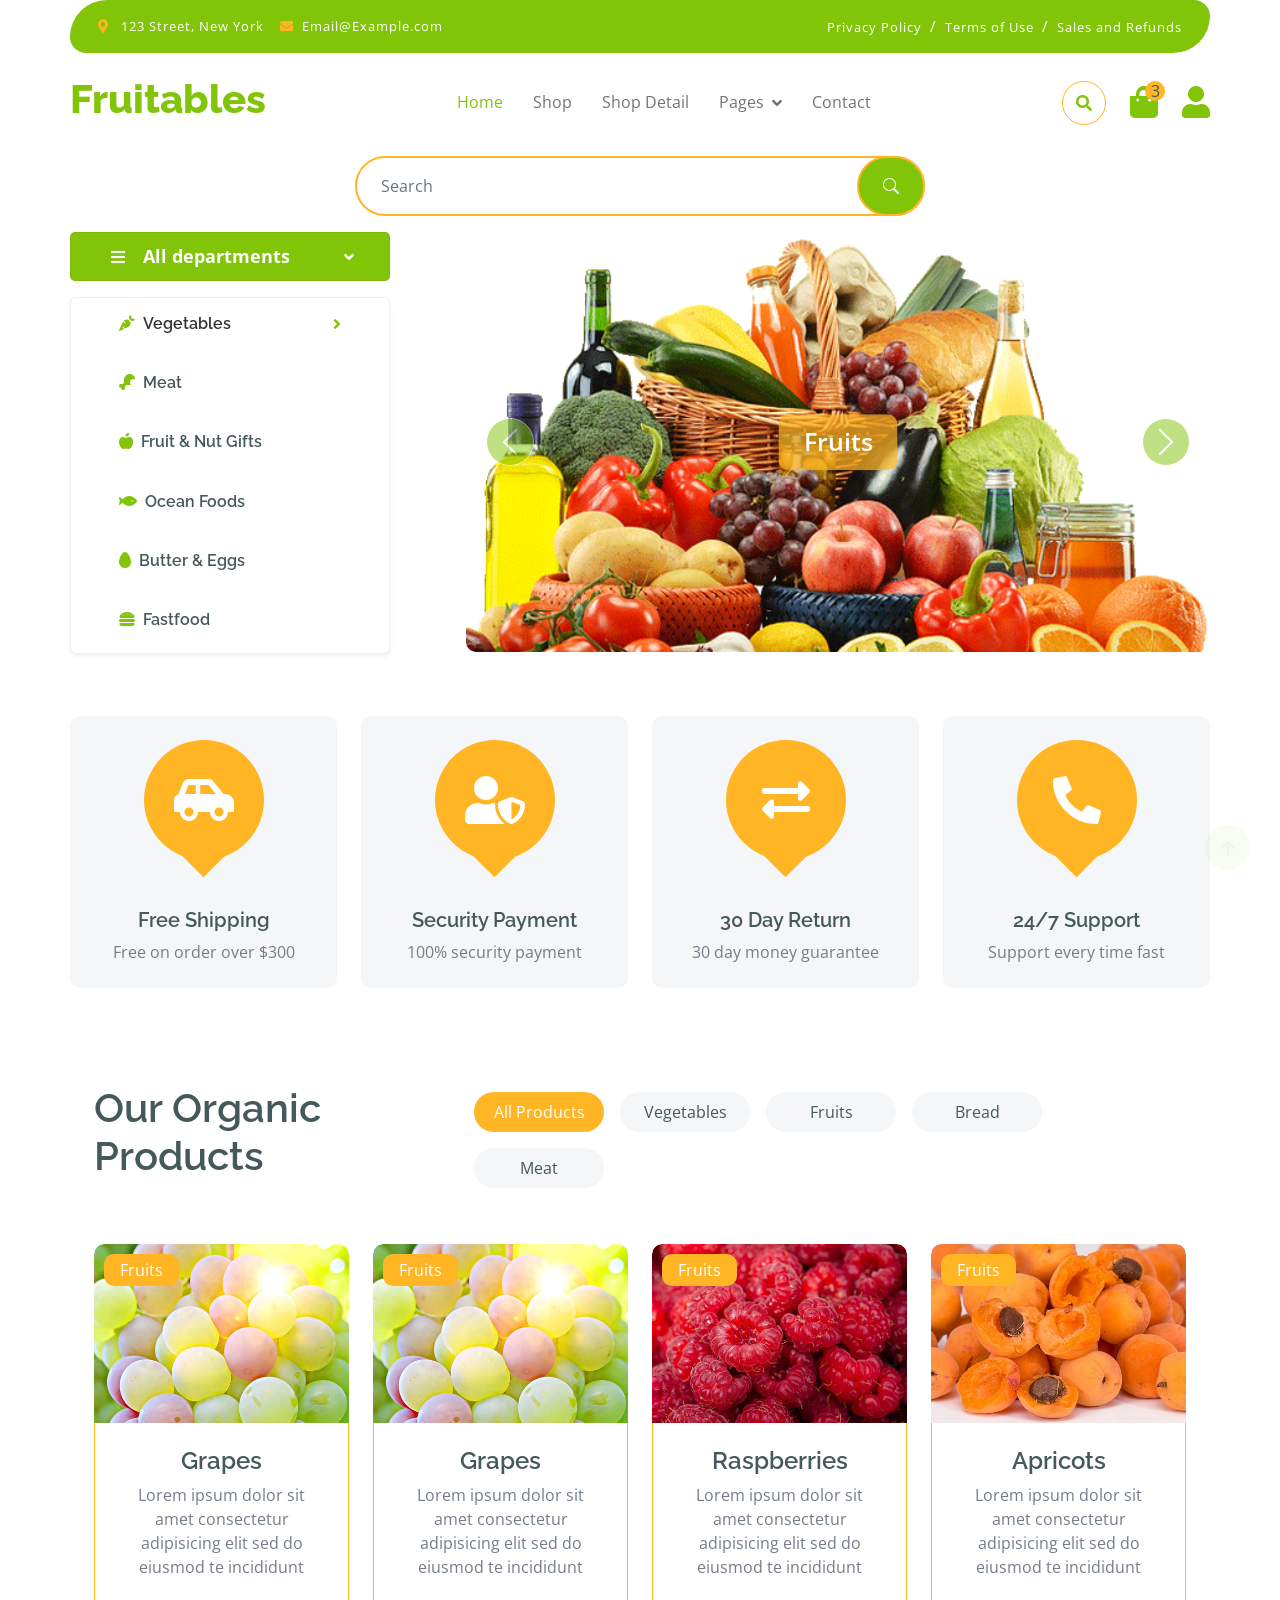
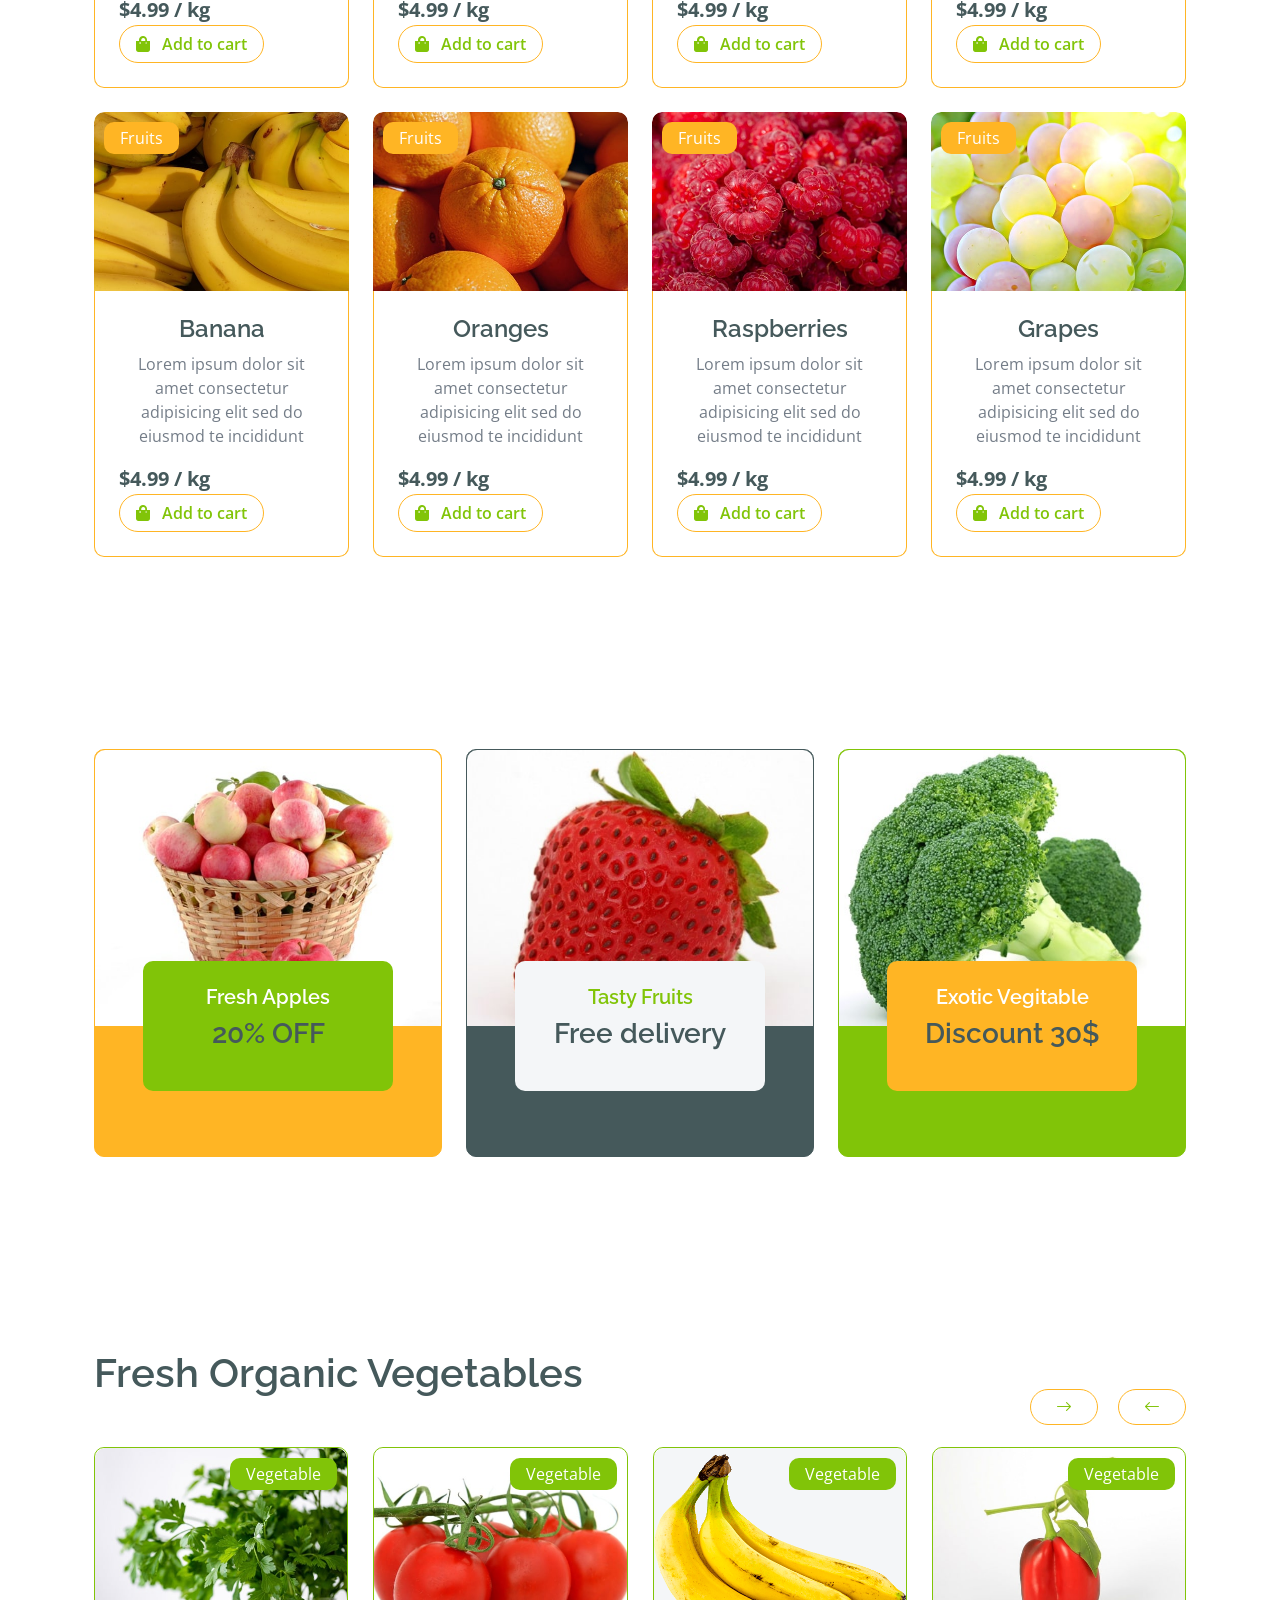
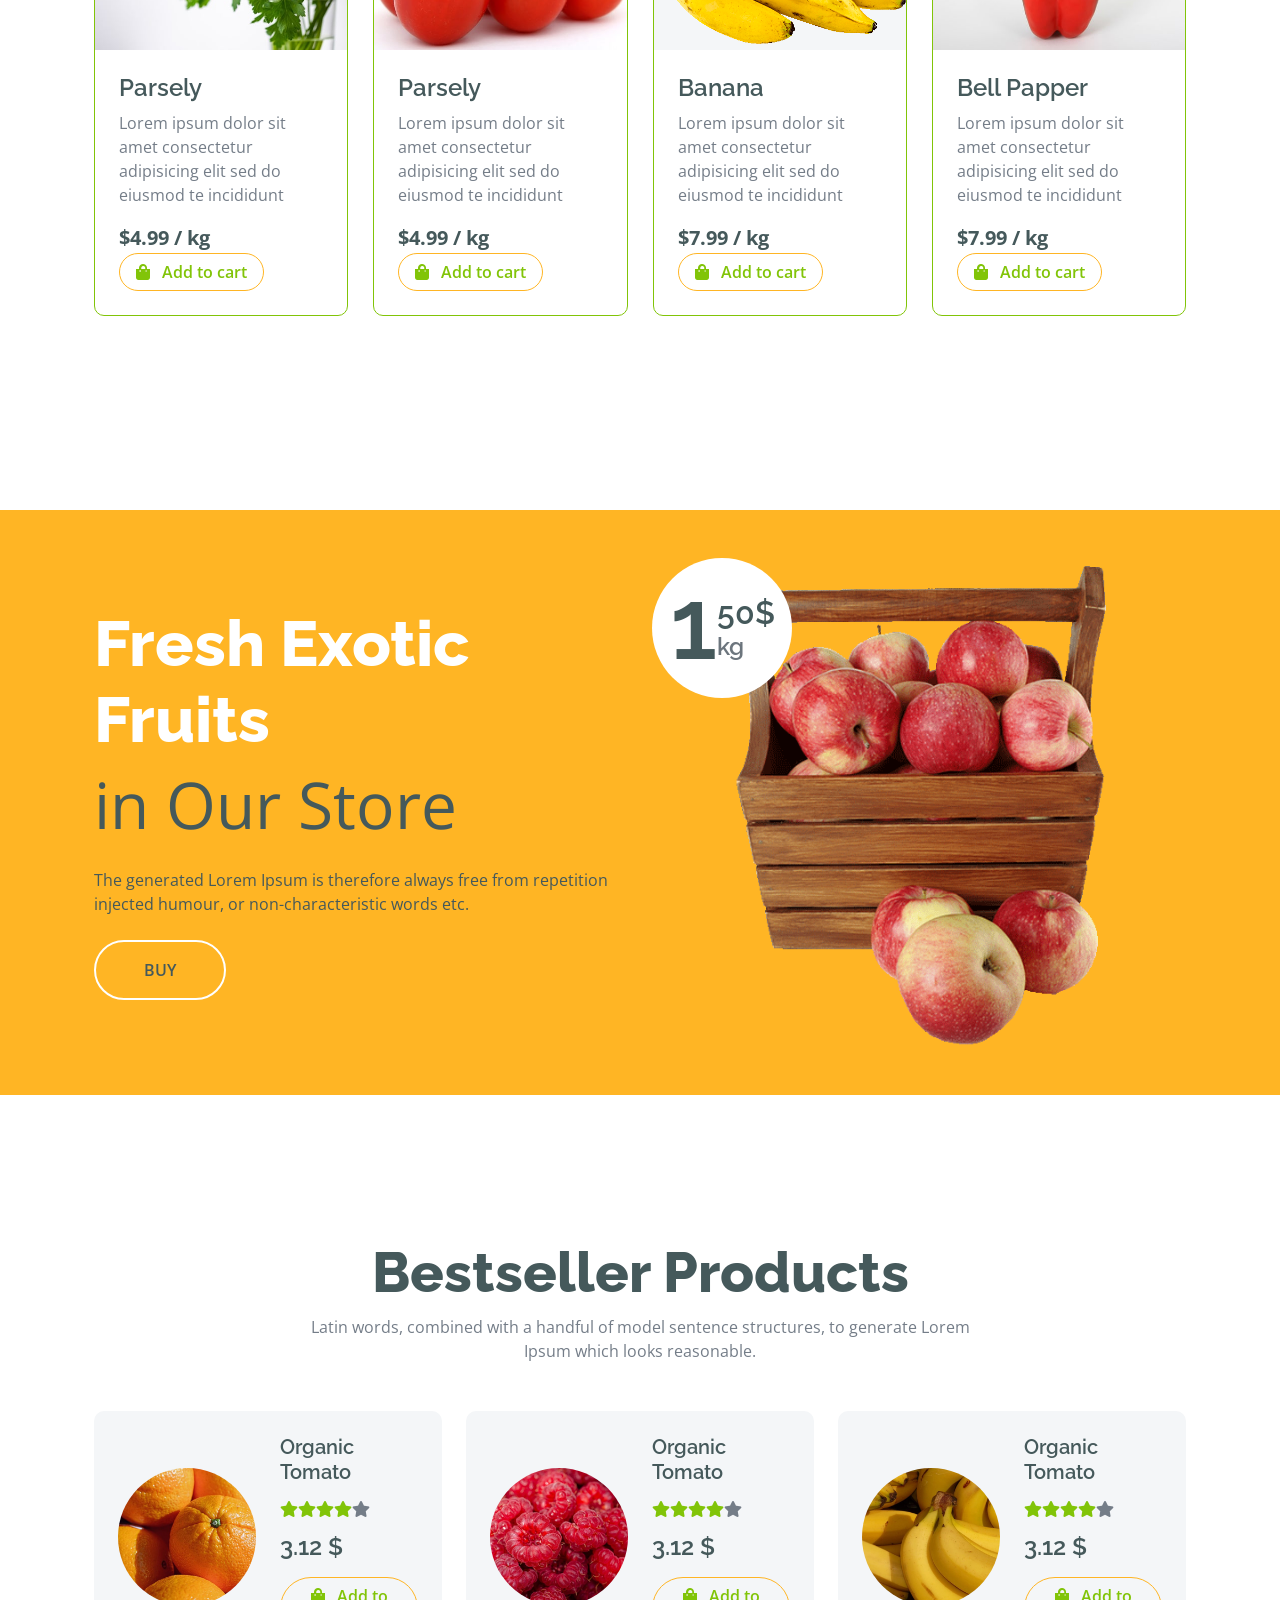
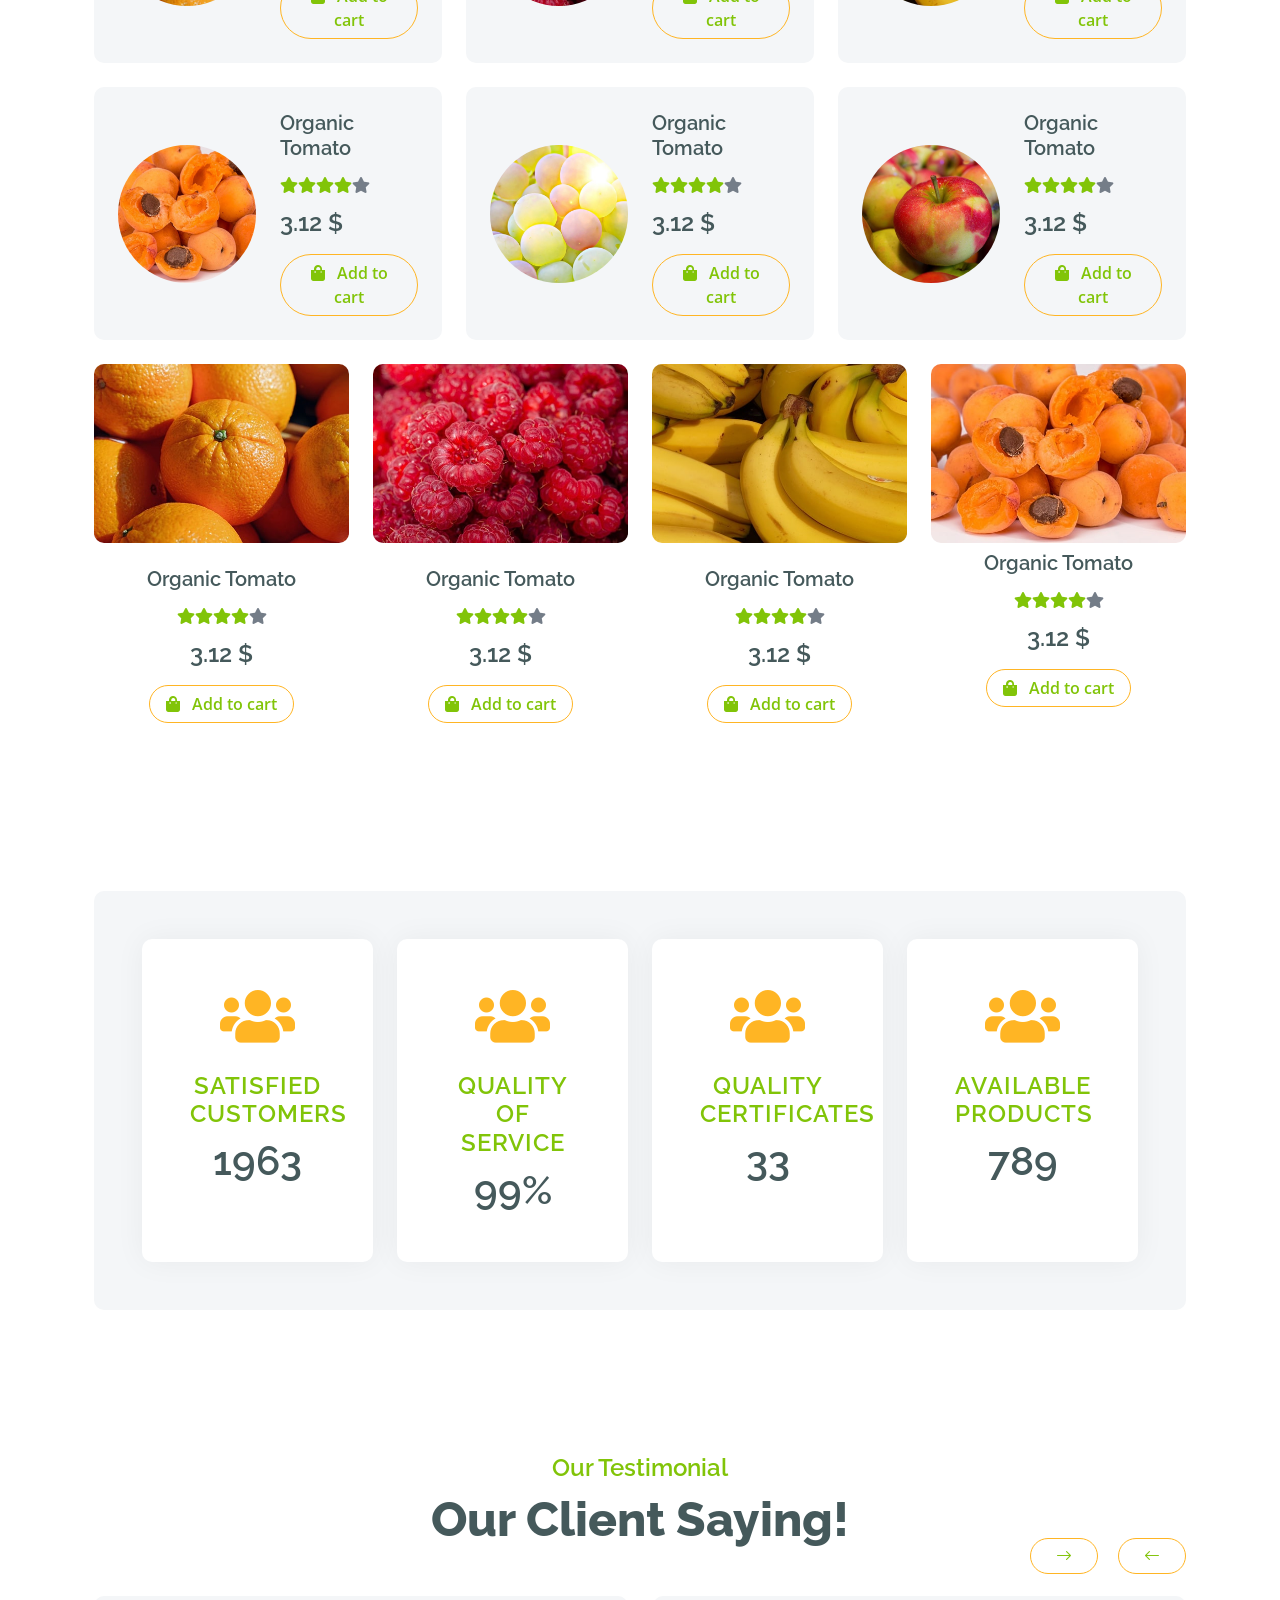
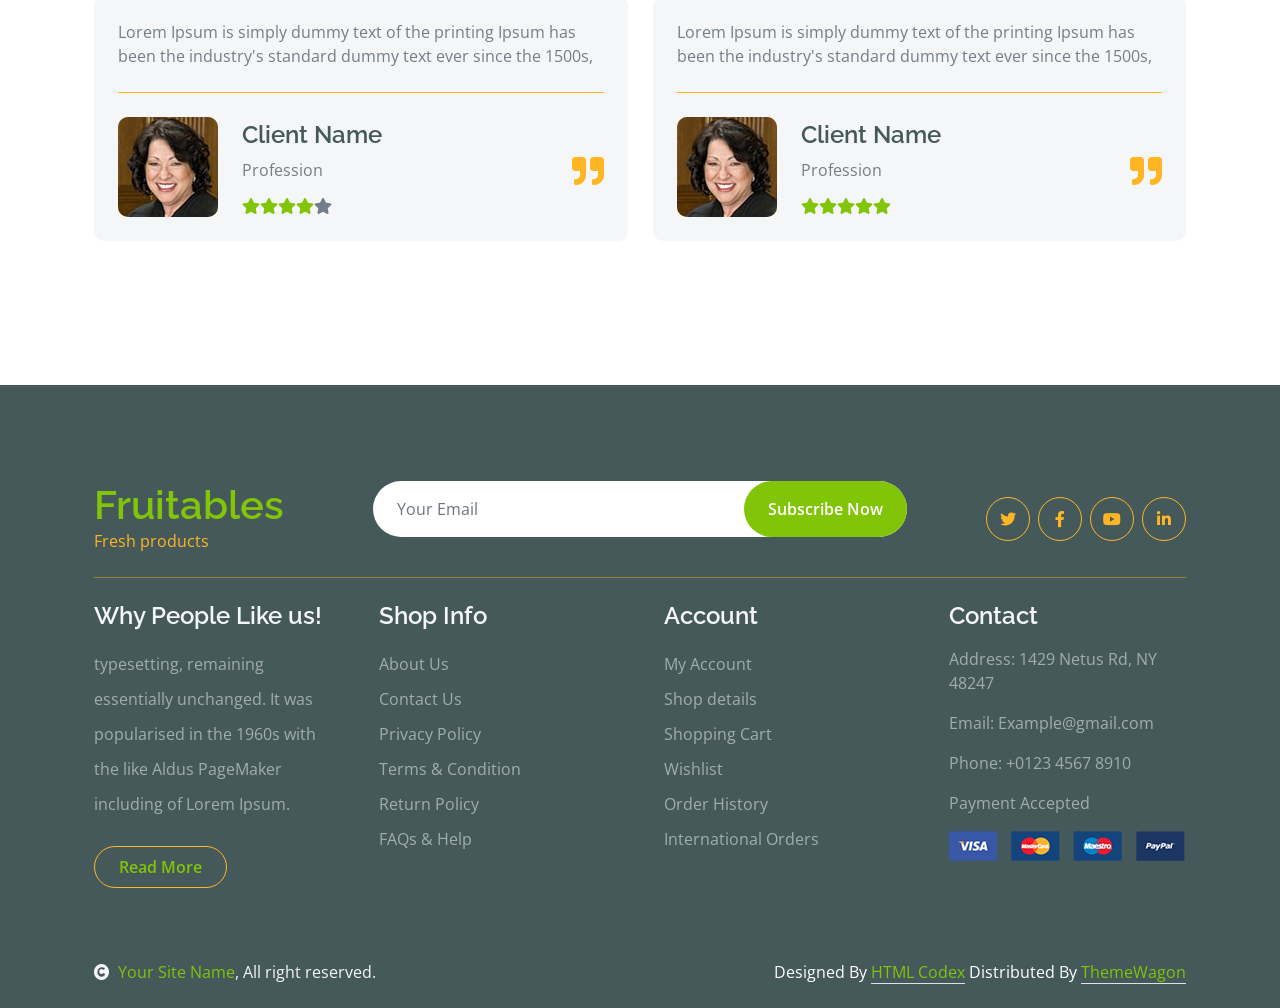
==== code/frontend/index.html @ f0a6f408 "Add frontend" ====
<!DOCTYPE html>
<html lang="en">

    <head>
        <meta charset="utf-8">
        <title>Fruitables - Vegetable Website Template</title>
        <meta content="width=device-width, initial-scale=1.0" name="viewport">
        <meta content="" name="keywords">
        <meta content="" name="description">

        <!-- Google Web Fonts -->
        <link rel="preconnect" href="https://fonts.googleapis.com">
        <link rel="preconnect" href="https://fonts.gstatic.com" crossorigin>
        <link href="https://fonts.googleapis.com/css2?family=Open+Sans:wght@400;600&family=Raleway:wght@600;800&display=swap" rel="stylesheet"> 

        <!-- Icon Font Stylesheet -->
        <link rel="stylesheet" href="https://use.fontawesome.com/releases/v5.15.4/css/all.css"/>
        <link href="https://cdn.jsdelivr.net/npm/bootstrap-icons@1.4.1/font/bootstrap-icons.css" rel="stylesheet">
        <link href="https://cdn.jsdelivr.net/npm/bootstrap@5.3.2/dist/css/bootstrap.min.css" rel="stylesheet">
        <link rel="stylesheet" href="https://cdn.jsdelivr.net/npm/bootstrap-icons@1.10.5/font/bootstrap-icons.css">

        <!-- Libraries Stylesheet -->
        <link href="lib/lightbox/css/lightbox.min.css" rel="stylesheet">
        <link href="lib/owlcarousel/assets/owl.carousel.min.css" rel="stylesheet">


        <!-- Customized Bootstrap Stylesheet -->
        <link href="css/bootstrap.min.css" rel="stylesheet">

        <!-- Template Stylesheet -->
        <link href="css/style.css" rel="stylesheet">
    </head>

    <body>

        <!-- Spinner Start -->
        <div id="spinner" class="show w-100 vh-100 bg-white position-fixed translate-middle top-50 start-50  d-flex align-items-center justify-content-center">
            <div class="spinner-grow text-primary" role="status"></div>
        </div>
        <!-- Spinner End -->


        <!-- Navbar start -->
        <div class="container-fluid fixed-top">
            <div class="container topbar bg-primary d-none d-lg-block">
                <div class="d-flex justify-content-between">
                    <div class="top-info ps-2">
                        <small class="me-3"><i class="fas fa-map-marker-alt me-2 text-secondary"></i> <a href="#" class="text-white">123 Street, New York</a></small>
                        <small class="me-3"><i class="fas fa-envelope me-2 text-secondary"></i><a href="#" class="text-white">Email@Example.com</a></small>
                    </div>
                    <div class="top-link pe-2">
                        <a href="#" class="text-white"><small class="text-white mx-2">Privacy Policy</small>/</a>
                        <a href="#" class="text-white"><small class="text-white mx-2">Terms of Use</small>/</a>
                        <a href="#" class="text-white"><small class="text-white ms-2">Sales and Refunds</small></a>
                    </div>
                </div>
            </div>
            <div class="container px-0">
                <nav class="navbar navbar-light bg-white navbar-expand-xl">
                    <a href="index.html" class="navbar-brand"><h1 class="text-primary display-6">Fruitables</h1></a>
                    <button class="navbar-toggler py-2 px-3" type="button" data-bs-toggle="collapse" data-bs-target="#navbarCollapse">
                        <span class="fa fa-bars text-primary"></span>
                    </button>
                    <div class="collapse navbar-collapse bg-white" id="navbarCollapse">
                        <div class="navbar-nav mx-auto">
                            <a href="index.html" class="nav-item nav-link active">Home</a>
                            <a href="shop.html" class="nav-item nav-link">Shop</a>
                            <a href="shop-detail.html" class="nav-item nav-link">Shop Detail</a>
                            <div class="nav-item dropdown">
                                <a href="#" class="nav-link dropdown-toggle" data-bs-toggle="dropdown">Pages</a>
                                <div class="dropdown-menu m-0 bg-secondary rounded-0">
                                    <a href="cart.html" class="dropdown-item">Cart</a>
                                    <a href="chackout.html" class="dropdown-item">Chackout</a>
                                    <a href="testimonial.html" class="dropdown-item">Testimonial</a>
                                    <a href="404.html" class="dropdown-item">404 Page</a>
                                </div>
                            </div>
                            <a href="contact.html" class="nav-item nav-link">Contact</a>
                        </div>
                        <div class="d-flex m-3 me-0">
                            <button class="btn-search btn border border-secondary btn-md-square rounded-circle bg-white me-4" data-bs-toggle="modal" data-bs-target="#searchModal"><i class="fas fa-search text-primary"></i></button>
                            <a href="#" class="position-relative me-4 my-auto">
                                <i class="fa fa-shopping-bag fa-2x"></i>
                                <span class="position-absolute bg-secondary rounded-circle d-flex align-items-center justify-content-center text-dark px-1" style="top: -5px; left: 15px; height: 20px; min-width: 20px;">3</span>
                            </a>
                            <a href="#" class="my-auto">
                                <i class="fas fa-user fa-2x"></i>
                            </a>
                        </div>
                    </div>
                </nav>
            </div>
        </div>
        <!-- Navbar End -->


        <!-- Hero Start -->
        <div class="container-fluid p-0 pt-1 px-5 pb-0 mb-5 hero-header">
            <div class="container p-0">
                <div class="mx-auto w-50 position-relative">
                    <input type="text" class="form-control border-2 border-secondary py-3 px-4 rounded-pill" placeholder="Search">
                    <button type="submit" class="btn btn-primary border-2 border-secondary py-3 px-4 position-absolute rounded-pill text-white h-100" style="top: 0; right: 0%;">
                        <i class="bi bi-search"></i>
                    </button>
                </div>


                <div class="row g-5 py-3 px-0">
                    <!-- Sidebar Start -->
                    <div class="col-lg-4">
                        <!-- <div class="bg-light rounded py-4 px-5">
                            <h4 class="mb-4">Categories</h4>
                            <div class="d-flex flex-column">
                                <div class="dropdown category-dropdown">
                                    <a href="#" class="h6 px-5 py-3 rounded bg-white mb-2 dropdown-toggle d-flex align-items-center justify-content-between" data-bs-toggle="dropdown" aria-expanded="false">
                                        <span><i class="fas fa-carrot text-primary me-2"></i>Vegetables</span>
                                        <i class="fas fa-angle-right text-primary"></i>
                                    </a>

                                    <div class="dropdown-menu m-0 bg-secondary rounded-0 category-submenu">
                                        <a class="dropdown-item" href="#">Leafy Greens</a>
                                        <a class="dropdown-item" href="#">Root Vegetables</a>
                                        <a class="dropdown-item" href="#">Herbs</a>
                                        <a class="dropdown-item" href="#">Exotic</a>
                                    </div>
                                </div>
                                <a href="#" class="h6 px-5 py-3 rounded bg-white mb-2"><i class="fas fa-apple-alt text-primary me-2"></i>Fruits</a>
                                <a href="#" class="h6 px-5 py-3 rounded bg-white mb-2"><i class="fas fa-bread-slice text-primary me-2"></i>Bread</a>
                                <a href="#" class="h6 px-5 py-3 rounded bg-white mb-2"><i class="fas fa-drumstick-bite text-primary me-2"></i>Meat</a>
                                <a href="#" class="h6 px-5 py-3 rounded bg-white mb-2"><i class="fas fa-fish text-primary me-2"></i>Seafood</a>
                            </div>
                        </div> -->

                        <!-- <div class="bg-light rounded py-4 px-5">
                        <h4 class="mb-4">Categories</h4> -->

                        <!-- START hero__categories style -->
                        <div class="hero__categories position-relative">
                            <div class="hero__categories__all d-flex align-items-center gap-2" id="categoriesToggle" aria-expanded="false" role="button" tabindex="0">
                            <i class="fa fa-bars text-primary"></i>
                            <span>All departments</span>
                            <i class="fa fa-angle-down ms-auto text-muted toggle-caret"></i>
                            </div>

                            <ul class="hero__categories__list list-unstyled m-0 p-0 mt-2 shadow-sm" id="categoriesList" aria-labelledby="categoriesToggle">
                            <li>
                                <div class="dropdown category-dropdown">
                                    <a href="#" class="h6 px-5 py-3 rounded bg-white mb-2 dropdown-toggle d-flex align-items-center justify-content-between js-has-sub" aria-expanded="false">
                                        <span><i class="fas fa-carrot text-primary me-2"></i>Vegetables</span>
                                        <i class="fas fa-angle-right text-primary toggle-submenu"></i>
                                    </a>

                                    <div class="dropdown-menu m-0 bg-secondary rounded-0 category-submenu">
                                        <a class="dropdown-item" href="#">Leafy Greens</a>
                                        <a class="dropdown-item" href="#">Root Vegetables</a>
                                        <a class="dropdown-item" href="#">Herbs</a>
                                        <a class="dropdown-item" href="#">Exotic</a>
                                    </div>
                                </div>
                            </li>
                            <li><a href="#" class="h6 px-5 py-3 rounded bg-white mb-2"><i class="fas fa-drumstick-bite text-primary me-2"></i>Meat</a></li>
                            <li><a href="#" class="h6 px-5 py-3 rounded bg-white mb-2"><i class="fas fa-apple-alt text-primary me-2"></i>Fruit &amp; Nut Gifts</a></li>
                            <li><a href="#" class="h6 px-5 py-3 rounded bg-white mb-2"><i class="fas fa-fish text-primary me-2"></i>Ocean Foods</a></li>
                            <li><a href="#" class="h6 px-5 py-3 rounded bg-white mb-2"><i class="fas fa-egg text-primary me-2"></i>Butter &amp; Eggs</a></li>
                            <li><a href="#" class="h6 px-5 py-3 rounded bg-white mb-2"><i class="fas fa-hamburger text-primary me-2"></i>Fastfood</a></li>
                            </ul>
                        </div>
                    <!-- </div> -->
                    </div>
                    <!-- Sidebar End -->
                    
    
                    <div class="col-lg-8">
                        <div id="carouselId" class="carousel slide position-relative" data-bs-ride="carousel">
                            <div class="carousel-inner rounded" role="listbox">
                                <div class="carousel-item active rounded">
                                    <img src="img/hero-img-1.png" class="img-fluid w-100 rounded" style="height: 55vh; object-fit: cover;" alt="First slide">
                                    <a href="#" class="btn px-4 py-2 text-white rounded">Fruits</a>
                                </div>
                                <div class="carousel-item rounded">
                                    <img src="img/hero-img-2.jpg" class="img-fluid w-100 rounded" style="height: 55vh; object-fit: cover;" alt="Second slide">
                                    <a href="#" class="btn px-4 py-2 text-white rounded">Vegetables</a>
                                </div>
                            </div>
                            <button class="carousel-control-prev" type="button" data-bs-target="#carouselId" data-bs-slide="prev">
                                <span class="carousel-control-prev-icon" aria-hidden="true"></span>
                                <span class="visually-hidden">Previous</span>
                            </button>
                            <button class="carousel-control-next" type="button" data-bs-target="#carouselId" data-bs-slide="next">
                                <span class="carousel-control-next-icon" aria-hidden="true"></span>
                                <span class="visually-hidden">Next</span>
                            </button>
                        </div>
                    </div>
                </div>
            </div>
        </div>
        <!-- Hero End -->


        <!-- Featurs Section Start -->
        <div class="container-fluid featurs p-0">
            <div class="container p-0">
                <div class="row g-4">
                    <div class="col-md-6 col-lg-3">
                        <div class="featurs-item text-center rounded bg-light p-4">
                            <div class="featurs-icon btn-square rounded-circle bg-secondary mb-5 mx-auto">
                                <i class="fas fa-car-side fa-3x text-white"></i>
                            </div>
                            <div class="featurs-content text-center">
                                <h5>Free Shipping</h5>
                                <p class="mb-0">Free on order over $300</p>
                            </div>
                        </div>
                    </div>
                    <div class="col-md-6 col-lg-3">
                        <div class="featurs-item text-center rounded bg-light p-4">
                            <div class="featurs-icon btn-square rounded-circle bg-secondary mb-5 mx-auto">
                                <i class="fas fa-user-shield fa-3x text-white"></i>
                            </div>
                            <div class="featurs-content text-center">
                                <h5>Security Payment</h5>
                                <p class="mb-0">100% security payment</p>
                            </div>
                        </div>
                    </div>
                    <div class="col-md-6 col-lg-3">
                        <div class="featurs-item text-center rounded bg-light p-4">
                            <div class="featurs-icon btn-square rounded-circle bg-secondary mb-5 mx-auto">
                                <i class="fas fa-exchange-alt fa-3x text-white"></i>
                            </div>
                            <div class="featurs-content text-center">
                                <h5>30 Day Return</h5>
                                <p class="mb-0">30 day money guarantee</p>
                            </div>
                        </div>
                    </div>
                    <div class="col-md-6 col-lg-3">
                        <div class="featurs-item text-center rounded bg-light p-4">
                            <div class="featurs-icon btn-square rounded-circle bg-secondary mb-5 mx-auto">
                                <i class="fa fa-phone-alt fa-3x text-white"></i>
                            </div>
                            <div class="featurs-content text-center">
                                <h5>24/7 Support</h5>
                                <p class="mb-0">Support every time fast</p>
                            </div>
                        </div>
                    </div>
                </div>
            </div>
        </div>
        <!-- Featurs Section End -->


        <!-- Fruits Shop Start-->
        <div class="container-fluid fruite py-5">
            <div class="container py-5">
                <div class="tab-class text-center">
                    <div class="row g-4">
                        <div class="col-lg-4 text-start">
                            <h1>Our Organic Products</h1>
                        </div>
                        <div class="col-lg-8 text-end">
                            <ul class="nav nav-pills d-inline-flex text-center mb-5">
                                <li class="nav-item">
                                    <a class="d-flex m-2 py-2 bg-light rounded-pill active" data-bs-toggle="pill" href="#tab-1">
                                        <span class="text-dark" style="width: 130px;">All Products</span>
                                    </a>
                                </li>
                                <li class="nav-item">
                                    <a class="d-flex py-2 m-2 bg-light rounded-pill" data-bs-toggle="pill" href="#tab-2">
                                        <span class="text-dark" style="width: 130px;">Vegetables</span>
                                    </a>
                                </li>
                                <li class="nav-item">
                                    <a class="d-flex m-2 py-2 bg-light rounded-pill" data-bs-toggle="pill" href="#tab-3">
                                        <span class="text-dark" style="width: 130px;">Fruits</span>
                                    </a>
                                </li>
                                <li class="nav-item">
                                    <a class="d-flex m-2 py-2 bg-light rounded-pill" data-bs-toggle="pill" href="#tab-4">
                                        <span class="text-dark" style="width: 130px;">Bread</span>
                                    </a>
                                </li>
                                <li class="nav-item">
                                    <a class="d-flex m-2 py-2 bg-light rounded-pill" data-bs-toggle="pill" href="#tab-5">
                                        <span class="text-dark" style="width: 130px;">Meat</span>
                                    </a>
                                </li>
                            </ul>
                        </div>
                    </div>
                    <div class="tab-content">
                        <div id="tab-1" class="tab-pane fade show p-0 active">
                            <div class="row g-4">
                                <div class="col-lg-12">
                                    <div class="row g-4">
                                        <div class="col-md-6 col-lg-4 col-xl-3">
                                            <div class="rounded position-relative fruite-item">
                                                <div class="fruite-img">
                                                    <img src="img/fruite-item-5.jpg" class="img-fluid w-100 rounded-top" alt="">
                                                </div>
                                                <div class="text-white bg-secondary px-3 py-1 rounded position-absolute" style="top: 10px; left: 10px;">Fruits</div>
                                                <div class="p-4 border border-secondary border-top-0 rounded-bottom">
                                                    <h4>Grapes</h4>
                                                    <p>Lorem ipsum dolor sit amet consectetur adipisicing elit sed do eiusmod te incididunt</p>
                                                    <div class="d-flex justify-content-between flex-lg-wrap">
                                                        <p class="text-dark fs-5 fw-bold mb-0">$4.99 / kg</p>
                                                        <a href="#" class="btn border border-secondary rounded-pill px-3 text-primary"><i class="fa fa-shopping-bag me-2 text-primary"></i> Add to cart</a>
                                                    </div>
                                                </div>
                                            </div>
                                        </div>
                                        <div class="col-md-6 col-lg-4 col-xl-3">
                                            <div class="rounded position-relative fruite-item">
                                                <div class="fruite-img">
                                                    <img src="img/fruite-item-5.jpg" class="img-fluid w-100 rounded-top" alt="">
                                                </div>
                                                <div class="text-white bg-secondary px-3 py-1 rounded position-absolute" style="top: 10px; left: 10px;">Fruits</div>
                                                <div class="p-4 border border-secondary border-top-0 rounded-bottom">
                                                    <h4>Grapes</h4>
                                                    <p>Lorem ipsum dolor sit amet consectetur adipisicing elit sed do eiusmod te incididunt</p>
                                                    <div class="d-flex justify-content-between flex-lg-wrap">
                                                        <p class="text-dark fs-5 fw-bold mb-0">$4.99 / kg</p>
                                                        <a href="#" class="btn border border-secondary rounded-pill px-3 text-primary"><i class="fa fa-shopping-bag me-2 text-primary"></i> Add to cart</a>
                                                    </div>
                                                </div>
                                            </div>
                                        </div>
                                        <div class="col-md-6 col-lg-4 col-xl-3">
                                            <div class="rounded position-relative fruite-item">
                                                <div class="fruite-img">
                                                    <img src="img/fruite-item-2.jpg" class="img-fluid w-100 rounded-top" alt="">
                                                </div>
                                                <div class="text-white bg-secondary px-3 py-1 rounded position-absolute" style="top: 10px; left: 10px;">Fruits</div>
                                                <div class="p-4 border border-secondary border-top-0 rounded-bottom">
                                                    <h4>Raspberries</h4>
                                                    <p>Lorem ipsum dolor sit amet consectetur adipisicing elit sed do eiusmod te incididunt</p>
                                                    <div class="d-flex justify-content-between flex-lg-wrap">
                                                        <p class="text-dark fs-5 fw-bold mb-0">$4.99 / kg</p>
                                                        <a href="#" class="btn border border-secondary rounded-pill px-3 text-primary"><i class="fa fa-shopping-bag me-2 text-primary"></i> Add to cart</a>
                                                    </div>
                                                </div>
                                            </div>
                                        </div>
                                        <div class="col-md-6 col-lg-4 col-xl-3">
                                            <div class="rounded position-relative fruite-item">
                                                <div class="fruite-img">
                                                    <img src="img/fruite-item-4.jpg" class="img-fluid w-100 rounded-top" alt="">
                                                </div>
                                                <div class="text-white bg-secondary px-3 py-1 rounded position-absolute" style="top: 10px; left: 10px;">Fruits</div>
                                                <div class="p-4 border border-secondary border-top-0 rounded-bottom">
                                                    <h4>Apricots</h4>
                                                    <p>Lorem ipsum dolor sit amet consectetur adipisicing elit sed do eiusmod te incididunt</p>
                                                    <div class="d-flex justify-content-between flex-lg-wrap">
                                                        <p class="text-dark fs-5 fw-bold mb-0">$4.99 / kg</p>
                                                        <a href="#" class="btn border border-secondary rounded-pill px-3 text-primary"><i class="fa fa-shopping-bag me-2 text-primary"></i> Add to cart</a>
                                                    </div>
                                                </div>
                                            </div>
                                        </div>
                                        <div class="col-md-6 col-lg-4 col-xl-3">
                                            <div class="rounded position-relative fruite-item">
                                                <div class="fruite-img">
                                                    <img src="img/fruite-item-3.jpg" class="img-fluid w-100 rounded-top" alt="">
                                                </div>
                                                <div class="text-white bg-secondary px-3 py-1 rounded position-absolute" style="top: 10px; left: 10px;">Fruits</div>
                                                <div class="p-4 border border-secondary border-top-0 rounded-bottom">
                                                    <h4>Banana</h4>
                                                    <p>Lorem ipsum dolor sit amet consectetur adipisicing elit sed do eiusmod te incididunt</p>
                                                    <div class="d-flex justify-content-between flex-lg-wrap">
                                                        <p class="text-dark fs-5 fw-bold mb-0">$4.99 / kg</p>
                                                        <a href="#" class="btn border border-secondary rounded-pill px-3 text-primary"><i class="fa fa-shopping-bag me-2 text-primary"></i> Add to cart</a>
                                                    </div>
                                                </div>
                                            </div>
                                        </div>
                                        <div class="col-md-6 col-lg-4 col-xl-3">
                                            <div class="rounded position-relative fruite-item">
                                                <div class="fruite-img">
                                                    <img src="img/fruite-item-1.jpg" class="img-fluid w-100 rounded-top" alt="">
                                                </div>
                                                <div class="text-white bg-secondary px-3 py-1 rounded position-absolute" style="top: 10px; left: 10px;">Fruits</div>
                                                <div class="p-4 border border-secondary border-top-0 rounded-bottom">
                                                    <h4>Oranges</h4>
                                                    <p>Lorem ipsum dolor sit amet consectetur adipisicing elit sed do eiusmod te incididunt</p>
                                                    <div class="d-flex justify-content-between flex-lg-wrap">
                                                        <p class="text-dark fs-5 fw-bold mb-0">$4.99 / kg</p>
                                                        <a href="#" class="btn border border-secondary rounded-pill px-3 text-primary"><i class="fa fa-shopping-bag me-2 text-primary"></i> Add to cart</a>
                                                    </div>
                                                </div>
                                            </div>
                                        </div>
                                        <div class="col-md-6 col-lg-4 col-xl-3">
                                            <div class="rounded position-relative fruite-item">
                                                <div class="fruite-img">
                                                    <img src="img/fruite-item-2.jpg" class="img-fluid w-100 rounded-top" alt="">
                                                </div>
                                                <div class="text-white bg-secondary px-3 py-1 rounded position-absolute" style="top: 10px; left: 10px;">Fruits</div>
                                                <div class="p-4 border border-secondary border-top-0 rounded-bottom">
                                                    <h4>Raspberries</h4>
                                                    <p>Lorem ipsum dolor sit amet consectetur adipisicing elit sed do eiusmod te incididunt</p>
                                                    <div class="d-flex justify-content-between flex-lg-wrap">
                                                        <p class="text-dark fs-5 fw-bold mb-0">$4.99 / kg</p>
                                                        <a href="#" class="btn border border-secondary rounded-pill px-3 text-primary"><i class="fa fa-shopping-bag me-2 text-primary"></i> Add to cart</a>
                                                    </div>
                                                </div>
                                            </div>
                                        </div>
                                        <div class="col-md-6 col-lg-4 col-xl-3">
                                            <div class="rounded position-relative fruite-item">
                                                <div class="fruite-img">
                                                    <img src="img/fruite-item-5.jpg" class="img-fluid w-100 rounded-top" alt="">
                                                </div>
                                                <div class="text-white bg-secondary px-3 py-1 rounded position-absolute" style="top: 10px; left: 10px;">Fruits</div>
                                                <div class="p-4 border border-secondary border-top-0 rounded-bottom">
                                                    <h4>Grapes</h4>
                                                    <p>Lorem ipsum dolor sit amet consectetur adipisicing elit sed do eiusmod te incididunt</p>
                                                    <div class="d-flex justify-content-between flex-lg-wrap">
                                                        <p class="text-dark fs-5 fw-bold mb-0">$4.99 / kg</p>
                                                        <a href="#" class="btn border border-secondary rounded-pill px-3 text-primary"><i class="fa fa-shopping-bag me-2 text-primary"></i> Add to cart</a>
                                                    </div>
                                                </div>
                                            </div>
                                        </div>
                                    </div>
                                </div>
                            </div>
                        </div>
                        <div id="tab-2" class="tab-pane fade show p-0">
                            <div class="row g-4">
                                <div class="col-lg-12">
                                    <div class="row g-4">
                                        <div class="col-md-6 col-lg-4 col-xl-3">
                                            <div class="rounded position-relative fruite-item">
                                                <div class="fruite-img">
                                                    <img src="img/fruite-item-5.jpg" class="img-fluid w-100 rounded-top" alt="">
                                                </div>
                                                <div class="text-white bg-secondary px-3 py-1 rounded position-absolute" style="top: 10px; left: 10px;">Fruits</div>
                                                <div class="p-4 border border-secondary border-top-0 rounded-bottom">
                                                    <h4>Grapes</h4>
                                                    <p>Lorem ipsum dolor sit amet consectetur adipisicing elit sed do eiusmod te incididunt</p>
                                                    <div class="d-flex justify-content-between flex-lg-wrap">
                                                        <p class="text-dark fs-5 fw-bold mb-0">$4.99 / kg</p>
                                                        <a href="#" class="btn border border-secondary rounded-pill px-3 text-primary"><i class="fa fa-shopping-bag me-2 text-primary"></i> Add to cart</a>
                                                    </div>
                                                </div>
                                            </div>
                                        </div>
                                        <div class="col-md-6 col-lg-4 col-xl-3">
                                            <div class="rounded position-relative fruite-item">
                                                <div class="fruite-img">
                                                    <img src="img/fruite-item-2.jpg" class="img-fluid w-100 rounded-top" alt="">
                                                </div>
                                                <div class="text-white bg-secondary px-3 py-1 rounded position-absolute" style="top: 10px; left: 10px;">Fruits</div>
                                                <div class="p-4 border border-secondary border-top-0 rounded-bottom">
                                                    <h4>Raspberries</h4>
                                                    <p>Lorem ipsum dolor sit amet consectetur adipisicing elit sed do eiusmod te incididunt</p>
                                                    <div class="d-flex justify-content-between flex-lg-wrap">
                                                        <p class="text-dark fs-5 fw-bold mb-0">$4.99 / kg</p>
                                                        <a href="#" class="btn border border-secondary rounded-pill px-3 text-primary"><i class="fa fa-shopping-bag me-2 text-primary"></i> Add to cart</a>
                                                    </div>
                                                </div>
                                            </div>
                                        </div>
                                    </div>
                                </div>
                            </div>
                        </div>
                        <div id="tab-3" class="tab-pane fade show p-0">
                            <div class="row g-4">
                                <div class="col-lg-12">
                                    <div class="row g-4">
                                        <div class="col-md-6 col-lg-4 col-xl-3">
                                            <div class="rounded position-relative fruite-item">
                                                <div class="fruite-img">
                                                    <img src="img/fruite-item-1.jpg" class="img-fluid w-100 rounded-top" alt="">
                                                </div>
                                                <div class="text-white bg-secondary px-3 py-1 rounded position-absolute" style="top: 10px; left: 10px;">Fruits</div>
                                                <div class="p-4 border border-secondary border-top-0 rounded-bottom">
                                                    <h4>Oranges</h4>
                                                    <p>Lorem ipsum dolor sit amet consectetur adipisicing elit sed do eiusmod te incididunt</p>
                                                    <div class="d-flex justify-content-between flex-lg-wrap">
                                                        <p class="text-dark fs-5 fw-bold mb-0">$4.99 / kg</p>
                                                        <a href="#" class="btn border border-secondary rounded-pill px-3 text-primary"><i class="fa fa-shopping-bag me-2 text-primary"></i> Add to cart</a>
                                                    </div>
                                                </div>
                                            </div>
                                        </div>
                                        <div class="col-md-6 col-lg-4 col-xl-3">
                                            <div class="rounded position-relative fruite-item">
                                                <div class="fruite-img">
                                                    <img src="img/fruite-item-6.jpg" class="img-fluid w-100 rounded-top" alt="">
                                                </div>
                                                <div class="text-white bg-secondary px-3 py-1 rounded position-absolute" style="top: 10px; left: 10px;">Fruits</div>
                                                <div class="p-4 border border-secondary border-top-0 rounded-bottom">
                                                    <h4>Apple</h4>
                                                    <p>Lorem ipsum dolor sit amet consectetur adipisicing elit sed do eiusmod te incididunt</p>
                                                    <div class="d-flex justify-content-between flex-lg-wrap">
                                                        <p class="text-dark fs-5 fw-bold mb-0">$4.99 / kg</p>
                                                        <a href="#" class="btn border border-secondary rounded-pill px-3 text-primary"><i class="fa fa-shopping-bag me-2 text-primary"></i> Add to cart</a>
                                                    </div>
                                                </div>
                                            </div>
                                        </div>
                                    </div>
                                </div>
                            </div>
                        </div>
                        <div id="tab-4" class="tab-pane fade show p-0">
                            <div class="row g-4">
                                <div class="col-lg-12">
                                    <div class="row g-4">
                                        <div class="col-md-6 col-lg-4 col-xl-3">
                                            <div class="rounded position-relative fruite-item">
                                                <div class="fruite-img">
                                                    <img src="img/fruite-item-5.jpg" class="img-fluid w-100 rounded-top" alt="">
                                                </div>
                                                <div class="text-white bg-secondary px-3 py-1 rounded position-absolute" style="top: 10px; left: 10px;">Fruits</div>
                                                <div class="p-4 border border-secondary border-top-0 rounded-bottom">
                                                    <h4>Grapes</h4>
                                                    <p>Lorem ipsum dolor sit amet consectetur adipisicing elit sed do eiusmod te incididunt</p>
                                                    <div class="d-flex justify-content-between flex-lg-wrap">
                                                        <p class="text-dark fs-5 fw-bold mb-0">$4.99 / kg</p>
                                                        <a href="#" class="btn border border-secondary rounded-pill px-3 text-primary"><i class="fa fa-shopping-bag me-2 text-primary"></i> Add to cart</a>
                                                    </div>
                                                </div>
                                            </div>
                                        </div>
                                        <div class="col-md-6 col-lg-4 col-xl-3">
                                            <div class="rounded position-relative fruite-item">
                                                <div class="fruite-img">
                                                    <img src="img/fruite-item-4.jpg" class="img-fluid w-100 rounded-top" alt="">
                                                </div>
                                                <div class="text-white bg-secondary px-3 py-1 rounded position-absolute" style="top: 10px; left: 10px;">Fruits</div>
                                                <div class="p-4 border border-secondary border-top-0 rounded-bottom">
                                                    <h4>Apricots</h4>
                                                    <p>Lorem ipsum dolor sit amet consectetur adipisicing elit sed do eiusmod te incididunt</p>
                                                    <div class="d-flex justify-content-between flex-lg-wrap">
                                                        <p class="text-dark fs-5 fw-bold mb-0">$4.99 / kg</p>
                                                        <a href="#" class="btn border border-secondary rounded-pill px-3 text-primary"><i class="fa fa-shopping-bag me-2 text-primary"></i> Add to cart</a>
                                                    </div>
                                                </div>
                                            </div>
                                        </div>
                                    </div>
                                </div>
                            </div>
                        </div>
                        <div id="tab-5" class="tab-pane fade show p-0">
                            <div class="row g-4">
                                <div class="col-lg-12">
                                    <div class="row g-4">
                                        <div class="col-md-6 col-lg-4 col-xl-3">
                                            <div class="rounded position-relative fruite-item">
                                                <div class="fruite-img">
                                                    <img src="img/fruite-item-3.jpg" class="img-fluid w-100 rounded-top" alt="">
                                                </div>
                                                <div class="text-white bg-secondary px-3 py-1 rounded position-absolute" style="top: 10px; left: 10px;">Fruits</div>
                                                <div class="p-4 border border-secondary border-top-0 rounded-bottom">
                                                    <h4>Banana</h4>
                                                    <p>Lorem ipsum dolor sit amet consectetur adipisicing elit sed do eiusmod te incididunt</p>
                                                    <div class="d-flex justify-content-between flex-lg-wrap">
                                                        <p class="text-dark fs-5 fw-bold mb-0">$4.99 / kg</p>
                                                        <a href="#" class="btn border border-secondary rounded-pill px-3 text-primary"><i class="fa fa-shopping-bag me-2 text-primary"></i> Add to cart</a>
                                                    </div>
                                                </div>
                                            </div>
                                        </div>
                                        <div class="col-md-6 col-lg-4 col-xl-3">
                                            <div class="rounded position-relative fruite-item">
                                                <div class="fruite-img">
                                                    <img src="img/fruite-item-2.jpg" class="img-fluid w-100 rounded-top" alt="">
                                                </div>
                                                <div class="text-white bg-secondary px-3 py-1 rounded position-absolute" style="top: 10px; left: 10px;">Fruits</div>
                                                <div class="p-4 border border-secondary border-top-0 rounded-bottom">
                                                    <h4>Raspberries</h4>
                                                    <p>Lorem ipsum dolor sit amet consectetur adipisicing elit sed do eiusmod te incididunt</p>
                                                    <div class="d-flex justify-content-between flex-lg-wrap">
                                                        <p class="text-dark fs-5 fw-bold mb-0">$4.99 / kg</p>
                                                        <a href="#" class="btn border border-secondary rounded-pill px-3 text-primary"><i class="fa fa-shopping-bag me-2 text-primary"></i> Add to cart</a>
                                                    </div>
                                                </div>
                                            </div>
                                        </div>
                                        <div class="col-md-6 col-lg-4 col-xl-3">
                                            <div class="rounded position-relative fruite-item">
                                                <div class="fruite-img">
                                                    <img src="img/fruite-item-1.jpg" class="img-fluid w-100 rounded-top" alt="">
                                                </div>
                                                <div class="text-white bg-secondary px-3 py-1 rounded position-absolute" style="top: 10px; left: 10px;">Fruits</div>
                                                <div class="p-4 border border-secondary border-top-0 rounded-bottom">
                                                    <h4>Oranges</h4>
                                                    <p>Lorem ipsum dolor sit amet consectetur adipisicing elit sed do eiusmod te incididunt</p>
                                                    <div class="d-flex justify-content-between flex-lg-wrap">
                                                        <p class="text-dark fs-5 fw-bold mb-0">$4.99 / kg</p>
                                                        <a href="#" class="btn border border-secondary rounded-pill px-3 text-primary"><i class="fa fa-shopping-bag me-2 text-primary"></i> Add to cart</a>
                                                    </div>
                                                </div>
                                            </div>
                                        </div>
                                    </div>
                                </div>
                            </div>
                        </div>
                    </div>
                </div>      
            </div>
        </div>
        <!-- Fruits Shop End-->


        <!-- Featurs Start -->
        <div class="container-fluid service py-5">
            <div class="container py-5">
                <div class="row g-4 justify-content-center">
                    <div class="col-md-6 col-lg-4">
                        <a href="#">
                            <div class="service-item bg-secondary rounded border border-secondary">
                                <img src="img/featur-1.jpg" class="img-fluid rounded-top w-100" alt="">
                                <div class="px-4 rounded-bottom">
                                    <div class="service-content bg-primary text-center p-4 rounded">
                                        <h5 class="text-white">Fresh Apples</h5>
                                        <h3 class="mb-0">20% OFF</h3>
                                    </div>
                                </div>
                            </div>
                        </a>
                    </div>
                    <div class="col-md-6 col-lg-4">
                        <a href="#">
                            <div class="service-item bg-dark rounded border border-dark">
                                <img src="img/featur-2.jpg" class="img-fluid rounded-top w-100" alt="">
                                <div class="px-4 rounded-bottom">
                                    <div class="service-content bg-light text-center p-4 rounded">
                                        <h5 class="text-primary">Tasty Fruits</h5>
                                        <h3 class="mb-0">Free delivery</h3>
                                    </div>
                                </div>
                            </div>
                        </a>
                    </div>
                    <div class="col-md-6 col-lg-4">
                        <a href="#">
                            <div class="service-item bg-primary rounded border border-primary">
                                <img src="img/featur-3.jpg" class="img-fluid rounded-top w-100" alt="">
                                <div class="px-4 rounded-bottom">
                                    <div class="service-content bg-secondary text-center p-4 rounded">
                                        <h5 class="text-white">Exotic Vegitable</h5>
                                        <h3 class="mb-0">Discount 30$</h3>
                                    </div>
                                </div>
                            </div>
                        </a>
                    </div>
                </div>
            </div>
        </div>
        <!-- Featurs End -->


        <!-- Vesitable Shop Start-->
        <div class="container-fluid vesitable py-5">
            <div class="container py-5">
                <h1 class="mb-0">Fresh Organic Vegetables</h1>
                <div class="owl-carousel vegetable-carousel justify-content-center">
                    <div class="border border-primary rounded position-relative vesitable-item">
                        <div class="vesitable-img">
                            <img src="img/vegetable-item-6.jpg" class="img-fluid w-100 rounded-top" alt="">
                        </div>
                        <div class="text-white bg-primary px-3 py-1 rounded position-absolute" style="top: 10px; right: 10px;">Vegetable</div>
                        <div class="p-4 rounded-bottom">
                            <h4>Parsely</h4>
                            <p>Lorem ipsum dolor sit amet consectetur adipisicing elit sed do eiusmod te incididunt</p>
                            <div class="d-flex justify-content-between flex-lg-wrap">
                                <p class="text-dark fs-5 fw-bold mb-0">$4.99 / kg</p>
                                <a href="#" class="btn border border-secondary rounded-pill px-3 text-primary"><i class="fa fa-shopping-bag me-2 text-primary"></i> Add to cart</a>
                            </div>
                        </div>
                    </div>
                    <div class="border border-primary rounded position-relative vesitable-item">
                        <div class="vesitable-img">
                            <img src="img/vegetable-item-1.jpg" class="img-fluid w-100 rounded-top" alt="">
                        </div>
                        <div class="text-white bg-primary px-3 py-1 rounded position-absolute" style="top: 10px; right: 10px;">Vegetable</div>
                        <div class="p-4 rounded-bottom">
                            <h4>Parsely</h4>
                            <p>Lorem ipsum dolor sit amet consectetur adipisicing elit sed do eiusmod te incididunt</p>
                            <div class="d-flex justify-content-between flex-lg-wrap">
                                <p class="text-dark fs-5 fw-bold mb-0">$4.99 / kg</p>
                                <a href="#" class="btn border border-secondary rounded-pill px-3 text-primary"><i class="fa fa-shopping-bag me-2 text-primary"></i> Add to cart</a>
                            </div>
                        </div>
                    </div>
                    <div class="border border-primary rounded position-relative vesitable-item">
                        <div class="vesitable-img">
                            <img src="img/vegetable-item-3.png" class="img-fluid w-100 rounded-top bg-light" alt="">
                        </div>
                        <div class="text-white bg-primary px-3 py-1 rounded position-absolute" style="top: 10px; right: 10px;">Vegetable</div>
                        <div class="p-4 rounded-bottom">
                            <h4>Banana</h4>
                            <p>Lorem ipsum dolor sit amet consectetur adipisicing elit sed do eiusmod te incididunt</p>
                            <div class="d-flex justify-content-between flex-lg-wrap">
                                <p class="text-dark fs-5 fw-bold mb-0">$7.99 / kg</p>
                                <a href="#" class="btn border border-secondary rounded-pill px-3 text-primary"><i class="fa fa-shopping-bag me-2 text-primary"></i> Add to cart</a>
                            </div>
                        </div>
                    </div>
                    <div class="border border-primary rounded position-relative vesitable-item">
                        <div class="vesitable-img">
                            <img src="img/vegetable-item-4.jpg" class="img-fluid w-100 rounded-top" alt="">
                        </div>
                        <div class="text-white bg-primary px-3 py-1 rounded position-absolute" style="top: 10px; right: 10px;">Vegetable</div>
                        <div class="p-4 rounded-bottom">
                            <h4>Bell Papper</h4>
                            <p>Lorem ipsum dolor sit amet consectetur adipisicing elit sed do eiusmod te incididunt</p>
                            <div class="d-flex justify-content-between flex-lg-wrap">
                                <p class="text-dark fs-5 fw-bold mb-0">$7.99 / kg</p>
                                <a href="#" class="btn border border-secondary rounded-pill px-3 text-primary"><i class="fa fa-shopping-bag me-2 text-primary"></i> Add to cart</a>
                            </div>
                        </div>
                    </div>
                    <div class="border border-primary rounded position-relative vesitable-item">
                        <div class="vesitable-img">
                            <img src="img/vegetable-item-5.jpg" class="img-fluid w-100 rounded-top" alt="">
                        </div>
                        <div class="text-white bg-primary px-3 py-1 rounded position-absolute" style="top: 10px; right: 10px;">Vegetable</div>
                        <div class="p-4 rounded-bottom">
                            <h4>Potatoes</h4>
                            <p>Lorem ipsum dolor sit amet consectetur adipisicing elit sed do eiusmod te incididunt</p>
                            <div class="d-flex justify-content-between flex-lg-wrap">
                                <p class="text-dark fs-5 fw-bold mb-0">$7.99 / kg</p>
                                <a href="#" class="btn border border-secondary rounded-pill px-3 text-primary"><i class="fa fa-shopping-bag me-2 text-primary"></i> Add to cart</a>
                            </div>
                        </div>
                    </div>
                    <div class="border border-primary rounded position-relative vesitable-item">
                        <div class="vesitable-img">
                            <img src="img/vegetable-item-6.jpg" class="img-fluid w-100 rounded-top" alt="">
                        </div>
                        <div class="text-white bg-primary px-3 py-1 rounded position-absolute" style="top: 10px; right: 10px;">Vegetable</div>
                        <div class="p-4 rounded-bottom">
                            <h4>Parsely</h4>
                            <p>Lorem ipsum dolor sit amet consectetur adipisicing elit sed do eiusmod te incididunt</p>
                            <div class="d-flex justify-content-between flex-lg-wrap">
                                <p class="text-dark fs-5 fw-bold mb-0">$7.99 / kg</p>
                                <a href="#" class="btn border border-secondary rounded-pill px-3 text-primary"><i class="fa fa-shopping-bag me-2 text-primary"></i> Add to cart</a>
                            </div>
                        </div>
                    </div>
                    <div class="border border-primary rounded position-relative vesitable-item">
                        <div class="vesitable-img">
                            <img src="img/vegetable-item-5.jpg" class="img-fluid w-100 rounded-top" alt="">
                        </div>
                        <div class="text-white bg-primary px-3 py-1 rounded position-absolute" style="top: 10px; right: 10px;">Vegetable</div>
                        <div class="p-4 rounded-bottom">
                            <h4>Potatoes</h4>
                            <p>Lorem ipsum dolor sit amet consectetur adipisicing elit sed do eiusmod te incididunt</p>
                            <div class="d-flex justify-content-between flex-lg-wrap">
                                <p class="text-dark fs-5 fw-bold mb-0">$7.99 / kg</p>
                                <a href="#" class="btn border border-secondary rounded-pill px-3 text-primary"><i class="fa fa-shopping-bag me-2 text-primary"></i> Add to cart</a>
                            </div>
                        </div>
                    </div>
                    <div class="border border-primary rounded position-relative vesitable-item">
                        <div class="vesitable-img">
                            <img src="img/vegetable-item-6.jpg" class="img-fluid w-100 rounded-top" alt="">
                        </div>
                        <div class="text-white bg-primary px-3 py-1 rounded position-absolute" style="top: 10px; right: 10px;">Vegetable</div>
                        <div class="p-4 rounded-bottom">
                            <h4>Parsely</h4>
                            <p>Lorem ipsum dolor sit amet consectetur adipisicing elit sed do eiusmod te incididunt</p>
                            <div class="d-flex justify-content-between flex-lg-wrap">
                                <p class="text-dark fs-5 fw-bold mb-0">$7.99 / kg</p>
                                <a href="#" class="btn border border-secondary rounded-pill px-3 text-primary"><i class="fa fa-shopping-bag me-2 text-primary"></i> Add to cart</a>
                            </div>
                        </div>
                    </div>
                </div>
            </div>
        </div>
        <!-- Vesitable Shop End -->


        <!-- Banner Section Start-->
        <div class="container-fluid banner bg-secondary my-5">
            <div class="container py-5">
                <div class="row g-4 align-items-center">
                    <div class="col-lg-6">
                        <div class="py-4">
                            <h1 class="display-3 text-white">Fresh Exotic Fruits</h1>
                            <p class="fw-normal display-3 text-dark mb-4">in Our Store</p>
                            <p class="mb-4 text-dark">The generated Lorem Ipsum is therefore always free from repetition injected humour, or non-characteristic words etc.</p>
                            <a href="#" class="banner-btn btn border-2 border-white rounded-pill text-dark py-3 px-5">BUY</a>
                        </div>
                    </div>
                    <div class="col-lg-6">
                        <div class="position-relative">
                            <img src="img/baner-1.png" class="img-fluid w-100 rounded" alt="">
                            <div class="d-flex align-items-center justify-content-center bg-white rounded-circle position-absolute" style="width: 140px; height: 140px; top: 0; left: 0;">
                                <h1 style="font-size: 100px;">1</h1>
                                <div class="d-flex flex-column">
                                    <span class="h2 mb-0">50$</span>
                                    <span class="h4 text-muted mb-0">kg</span>
                                </div>
                            </div>
                        </div>
                    </div>
                </div>
            </div>
        </div>
        <!-- Banner Section End -->


        <!-- Bestsaler Product Start -->
        <div class="container-fluid py-5">
            <div class="container py-5">
                <div class="text-center mx-auto mb-5" style="max-width: 700px;">
                    <h1 class="display-4">Bestseller Products</h1>
                    <p>Latin words, combined with a handful of model sentence structures, to generate Lorem Ipsum which looks reasonable.</p>
                </div>
                <div class="row g-4">
                    <div class="col-lg-6 col-xl-4">
                        <div class="p-4 rounded bg-light">
                            <div class="row align-items-center">
                                <div class="col-6">
                                    <img src="img/best-product-1.jpg" class="img-fluid rounded-circle w-100" alt="">
                                </div>
                                <div class="col-6">
                                    <a href="#" class="h5">Organic Tomato</a>
                                    <div class="d-flex my-3">
                                        <i class="fas fa-star text-primary"></i>
                                        <i class="fas fa-star text-primary"></i>
                                        <i class="fas fa-star text-primary"></i>
                                        <i class="fas fa-star text-primary"></i>
                                        <i class="fas fa-star"></i>
                                    </div>
                                    <h4 class="mb-3">3.12 $</h4>
                                    <a href="#" class="btn border border-secondary rounded-pill px-3 text-primary"><i class="fa fa-shopping-bag me-2 text-primary"></i> Add to cart</a>
                                </div>
                            </div>
                        </div>
                    </div>
                    <div class="col-lg-6 col-xl-4">
                        <div class="p-4 rounded bg-light">
                            <div class="row align-items-center">
                                <div class="col-6">
                                    <img src="img/best-product-2.jpg" class="img-fluid rounded-circle w-100" alt="">
                                </div>
                                <div class="col-6">
                                    <a href="#" class="h5">Organic Tomato</a>
                                    <div class="d-flex my-3">
                                        <i class="fas fa-star text-primary"></i>
                                        <i class="fas fa-star text-primary"></i>
                                        <i class="fas fa-star text-primary"></i>
                                        <i class="fas fa-star text-primary"></i>
                                        <i class="fas fa-star"></i>
                                    </div>
                                    <h4 class="mb-3">3.12 $</h4>
                                    <a href="#" class="btn border border-secondary rounded-pill px-3 text-primary"><i class="fa fa-shopping-bag me-2 text-primary"></i> Add to cart</a>
                                </div>
                            </div>
                        </div>
                    </div>
                    <div class="col-lg-6 col-xl-4">
                        <div class="p-4 rounded bg-light">
                            <div class="row align-items-center">
                                <div class="col-6">
                                    <img src="img/best-product-3.jpg" class="img-fluid rounded-circle w-100" alt="">
                                </div>
                                <div class="col-6">
                                    <a href="#" class="h5">Organic Tomato</a>
                                    <div class="d-flex my-3">
                                        <i class="fas fa-star text-primary"></i>
                                        <i class="fas fa-star text-primary"></i>
                                        <i class="fas fa-star text-primary"></i>
                                        <i class="fas fa-star text-primary"></i>
                                        <i class="fas fa-star"></i>
                                    </div>
                                    <h4 class="mb-3">3.12 $</h4>
                                    <a href="#" class="btn border border-secondary rounded-pill px-3 text-primary"><i class="fa fa-shopping-bag me-2 text-primary"></i> Add to cart</a>
                                </div>
                            </div>
                        </div>
                    </div>
                    <div class="col-lg-6 col-xl-4">
                        <div class="p-4 rounded bg-light">
                            <div class="row align-items-center">
                                <div class="col-6">
                                    <img src="img/best-product-4.jpg" class="img-fluid rounded-circle w-100" alt="">
                                </div>
                                <div class="col-6">
                                    <a href="#" class="h5">Organic Tomato</a>
                                    <div class="d-flex my-3">
                                        <i class="fas fa-star text-primary"></i>
                                        <i class="fas fa-star text-primary"></i>
                                        <i class="fas fa-star text-primary"></i>
                                        <i class="fas fa-star text-primary"></i>
                                        <i class="fas fa-star"></i>
                                    </div>
                                    <h4 class="mb-3">3.12 $</h4>
                                    <a href="#" class="btn border border-secondary rounded-pill px-3 text-primary"><i class="fa fa-shopping-bag me-2 text-primary"></i> Add to cart</a>
                                </div>
                            </div>
                        </div>
                    </div>
                    <div class="col-lg-6 col-xl-4">
                        <div class="p-4 rounded bg-light">
                            <div class="row align-items-center">
                                <div class="col-6">
                                    <img src="img/best-product-5.jpg" class="img-fluid rounded-circle w-100" alt="">
                                </div>
                                <div class="col-6">
                                    <a href="#" class="h5">Organic Tomato</a>
                                    <div class="d-flex my-3">
                                        <i class="fas fa-star text-primary"></i>
                                        <i class="fas fa-star text-primary"></i>
                                        <i class="fas fa-star text-primary"></i>
                                        <i class="fas fa-star text-primary"></i>
                                        <i class="fas fa-star"></i>
                                    </div>
                                    <h4 class="mb-3">3.12 $</h4>
                                    <a href="#" class="btn border border-secondary rounded-pill px-3 text-primary"><i class="fa fa-shopping-bag me-2 text-primary"></i> Add to cart</a>
                                </div>
                            </div>
                        </div>
                    </div>
                    <div class="col-lg-6 col-xl-4">
                        <div class="p-4 rounded bg-light">
                            <div class="row align-items-center">
                                <div class="col-6">
                                    <img src="img/best-product-6.jpg" class="img-fluid rounded-circle w-100" alt="">
                                </div>
                                <div class="col-6">
                                    <a href="#" class="h5">Organic Tomato</a>
                                    <div class="d-flex my-3">
                                        <i class="fas fa-star text-primary"></i>
                                        <i class="fas fa-star text-primary"></i>
                                        <i class="fas fa-star text-primary"></i>
                                        <i class="fas fa-star text-primary"></i>
                                        <i class="fas fa-star"></i>
                                    </div>
                                    <h4 class="mb-3">3.12 $</h4>
                                    <a href="#" class="btn border border-secondary rounded-pill px-3 text-primary"><i class="fa fa-shopping-bag me-2 text-primary"></i> Add to cart</a>
                                </div>
                            </div>
                        </div>
                    </div>
                    <div class="col-md-6 col-lg-6 col-xl-3">
                        <div class="text-center">
                            <img src="img/fruite-item-1.jpg" class="img-fluid rounded" alt="">
                            <div class="py-4">
                                <a href="#" class="h5">Organic Tomato</a>
                                <div class="d-flex my-3 justify-content-center">
                                    <i class="fas fa-star text-primary"></i>
                                    <i class="fas fa-star text-primary"></i>
                                    <i class="fas fa-star text-primary"></i>
                                    <i class="fas fa-star text-primary"></i>
                                    <i class="fas fa-star"></i>
                                </div>
                                <h4 class="mb-3">3.12 $</h4>
                                <a href="#" class="btn border border-secondary rounded-pill px-3 text-primary"><i class="fa fa-shopping-bag me-2 text-primary"></i> Add to cart</a>
                            </div>
                        </div>
                    </div>
                    <div class="col-md-6 col-lg-6 col-xl-3">
                        <div class="text-center">
                            <img src="img/fruite-item-2.jpg" class="img-fluid rounded" alt="">
                            <div class="py-4">
                                <a href="#" class="h5">Organic Tomato</a>
                                <div class="d-flex my-3 justify-content-center">
                                    <i class="fas fa-star text-primary"></i>
                                    <i class="fas fa-star text-primary"></i>
                                    <i class="fas fa-star text-primary"></i>
                                    <i class="fas fa-star text-primary"></i>
                                    <i class="fas fa-star"></i>
                                </div>
                                <h4 class="mb-3">3.12 $</h4>
                                <a href="#" class="btn border border-secondary rounded-pill px-3 text-primary"><i class="fa fa-shopping-bag me-2 text-primary"></i> Add to cart</a>
                            </div>
                        </div>
                    </div>
                    <div class="col-md-6 col-lg-6 col-xl-3">
                        <div class="text-center">
                            <img src="img/fruite-item-3.jpg" class="img-fluid rounded" alt="">
                            <div class="py-4">
                                <a href="#" class="h5">Organic Tomato</a>
                                <div class="d-flex my-3 justify-content-center">
                                    <i class="fas fa-star text-primary"></i>
                                    <i class="fas fa-star text-primary"></i>
                                    <i class="fas fa-star text-primary"></i>
                                    <i class="fas fa-star text-primary"></i>
                                    <i class="fas fa-star"></i>
                                </div>
                                <h4 class="mb-3">3.12 $</h4>
                                <a href="#" class="btn border border-secondary rounded-pill px-3 text-primary"><i class="fa fa-shopping-bag me-2 text-primary"></i> Add to cart</a>
                            </div>
                        </div>
                    </div>
                    <div class="col-md-6 col-lg-6 col-xl-3">
                        <div class="text-center">
                            <img src="img/fruite-item-4.jpg" class="img-fluid rounded" alt="">
                            <div class="py-2">
                                <a href="#" class="h5">Organic Tomato</a>
                                <div class="d-flex my-3 justify-content-center">
                                    <i class="fas fa-star text-primary"></i>
                                    <i class="fas fa-star text-primary"></i>
                                    <i class="fas fa-star text-primary"></i>
                                    <i class="fas fa-star text-primary"></i>
                                    <i class="fas fa-star"></i>
                                </div>
                                <h4 class="mb-3">3.12 $</h4>
                                <a href="#" class="btn border border-secondary rounded-pill px-3 text-primary"><i class="fa fa-shopping-bag me-2 text-primary"></i> Add to cart</a>
                            </div>
                        </div>
                    </div>
                </div>
            </div>
        </div>
        <!-- Bestsaler Product End -->


        <!-- Fact Start -->
        <div class="container-fluid py-5">
            <div class="container">
                <div class="bg-light p-5 rounded">
                    <div class="row g-4 justify-content-center">
                        <div class="col-md-6 col-lg-6 col-xl-3">
                            <div class="counter bg-white rounded p-5">
                                <i class="fa fa-users text-secondary"></i>
                                <h4>satisfied customers</h4>
                                <h1>1963</h1>
                            </div>
                        </div>
                        <div class="col-md-6 col-lg-6 col-xl-3">
                            <div class="counter bg-white rounded p-5">
                                <i class="fa fa-users text-secondary"></i>
                                <h4>quality of service</h4>
                                <h1>99%</h1>
                            </div>
                        </div>
                        <div class="col-md-6 col-lg-6 col-xl-3">
                            <div class="counter bg-white rounded p-5">
                                <i class="fa fa-users text-secondary"></i>
                                <h4>quality certificates</h4>
                                <h1>33</h1>
                            </div>
                        </div>
                        <div class="col-md-6 col-lg-6 col-xl-3">
                            <div class="counter bg-white rounded p-5">
                                <i class="fa fa-users text-secondary"></i>
                                <h4>Available Products</h4>
                                <h1>789</h1>
                            </div>
                        </div>
                    </div>
                </div>
            </div>
        </div>
        <!-- Fact Start -->


        <!-- Tastimonial Start -->
        <div class="container-fluid testimonial py-5">
            <div class="container py-5">
                <div class="testimonial-header text-center">
                    <h4 class="text-primary">Our Testimonial</h4>
                    <h1 class="display-5 mb-5 text-dark">Our Client Saying!</h1>
                </div>
                <div class="owl-carousel testimonial-carousel">
                    <div class="testimonial-item img-border-radius bg-light rounded p-4">
                        <div class="position-relative">
                            <i class="fa fa-quote-right fa-2x text-secondary position-absolute" style="bottom: 30px; right: 0;"></i>
                            <div class="mb-4 pb-4 border-bottom border-secondary">
                                <p class="mb-0">Lorem Ipsum is simply dummy text of the printing Ipsum has been the industry's standard dummy text ever since the 1500s,
                                </p>
                            </div>
                            <div class="d-flex align-items-center flex-nowrap">
                                <div class="bg-secondary rounded">
                                    <img src="img/testimonial-1.jpg" class="img-fluid rounded" style="width: 100px; height: 100px;" alt="">
                                </div>
                                <div class="ms-4 d-block">
                                    <h4 class="text-dark">Client Name</h4>
                                    <p class="m-0 pb-3">Profession</p>
                                    <div class="d-flex pe-5">
                                        <i class="fas fa-star text-primary"></i>
                                        <i class="fas fa-star text-primary"></i>
                                        <i class="fas fa-star text-primary"></i>
                                        <i class="fas fa-star text-primary"></i>
                                        <i class="fas fa-star"></i>
                                    </div>
                                </div>
                            </div>
                        </div>
                    </div>
                    <div class="testimonial-item img-border-radius bg-light rounded p-4">
                        <div class="position-relative">
                            <i class="fa fa-quote-right fa-2x text-secondary position-absolute" style="bottom: 30px; right: 0;"></i>
                            <div class="mb-4 pb-4 border-bottom border-secondary">
                                <p class="mb-0">Lorem Ipsum is simply dummy text of the printing Ipsum has been the industry's standard dummy text ever since the 1500s,
                                </p>
                            </div>
                            <div class="d-flex align-items-center flex-nowrap">
                                <div class="bg-secondary rounded">
                                    <img src="img/testimonial-1.jpg" class="img-fluid rounded" style="width: 100px; height: 100px;" alt="">
                                </div>
                                <div class="ms-4 d-block">
                                    <h4 class="text-dark">Client Name</h4>
                                    <p class="m-0 pb-3">Profession</p>
                                    <div class="d-flex pe-5">
                                        <i class="fas fa-star text-primary"></i>
                                        <i class="fas fa-star text-primary"></i>
                                        <i class="fas fa-star text-primary"></i>
                                        <i class="fas fa-star text-primary"></i>
                                        <i class="fas fa-star text-primary"></i>
                                    </div>
                                </div>
                            </div>
                        </div>
                    </div>
                    <div class="testimonial-item img-border-radius bg-light rounded p-4">
                        <div class="position-relative">
                            <i class="fa fa-quote-right fa-2x text-secondary position-absolute" style="bottom: 30px; right: 0;"></i>
                            <div class="mb-4 pb-4 border-bottom border-secondary">
                                <p class="mb-0">Lorem Ipsum is simply dummy text of the printing Ipsum has been the industry's standard dummy text ever since the 1500s,
                                </p>
                            </div>
                            <div class="d-flex align-items-center flex-nowrap">
                                <div class="bg-secondary rounded">
                                    <img src="img/testimonial-1.jpg" class="img-fluid rounded" style="width: 100px; height: 100px;" alt="">
                                </div>
                                <div class="ms-4 d-block">
                                    <h4 class="text-dark">Client Name</h4>
                                    <p class="m-0 pb-3">Profession</p>
                                    <div class="d-flex pe-5">
                                        <i class="fas fa-star text-primary"></i>
                                        <i class="fas fa-star text-primary"></i>
                                        <i class="fas fa-star text-primary"></i>
                                        <i class="fas fa-star text-primary"></i>
                                        <i class="fas fa-star text-primary"></i>
                                    </div>
                                </div>
                            </div>
                        </div>
                    </div>
                </div>
            </div>
        </div>
        <!-- Tastimonial End -->


        <!-- Footer Start -->
        <div class="container-fluid bg-dark text-white-50 footer pt-5 mt-5">
            <div class="container py-5">
                <div class="pb-4 mb-4" style="border-bottom: 1px solid rgba(226, 175, 24, 0.5) ;">
                    <div class="row g-4">
                        <div class="col-lg-3">
                            <a href="#">
                                <h1 class="text-primary mb-0">Fruitables</h1>
                                <p class="text-secondary mb-0">Fresh products</p>
                            </a>
                        </div>
                        <div class="col-lg-6">
                            <div class="position-relative mx-auto">
                                <input class="form-control border-0 w-100 py-3 px-4 rounded-pill" type="number" placeholder="Your Email">
                                <button type="submit" class="btn btn-primary border-0 border-secondary py-3 px-4 position-absolute rounded-pill text-white" style="top: 0; right: 0;">Subscribe Now</button>
                            </div>
                        </div>
                        <div class="col-lg-3">
                            <div class="d-flex justify-content-end pt-3">
                                <a class="btn  btn-outline-secondary me-2 btn-md-square rounded-circle" href=""><i class="fab fa-twitter"></i></a>
                                <a class="btn btn-outline-secondary me-2 btn-md-square rounded-circle" href=""><i class="fab fa-facebook-f"></i></a>
                                <a class="btn btn-outline-secondary me-2 btn-md-square rounded-circle" href=""><i class="fab fa-youtube"></i></a>
                                <a class="btn btn-outline-secondary btn-md-square rounded-circle" href=""><i class="fab fa-linkedin-in"></i></a>
                            </div>
                        </div>
                    </div>
                </div>
                <div class="row g-5">
                    <div class="col-lg-3 col-md-6">
                        <div class="footer-item">
                            <h4 class="text-light mb-3">Why People Like us!</h4>
                            <p class="mb-4">typesetting, remaining essentially unchanged. It was 
                                popularised in the 1960s with the like Aldus PageMaker including of Lorem Ipsum.</p>
                            <a href="" class="btn border-secondary py-2 px-4 rounded-pill text-primary">Read More</a>
                        </div>
                    </div>
                    <div class="col-lg-3 col-md-6">
                        <div class="d-flex flex-column text-start footer-item">
                            <h4 class="text-light mb-3">Shop Info</h4>
                            <a class="btn-link" href="">About Us</a>
                            <a class="btn-link" href="">Contact Us</a>
                            <a class="btn-link" href="">Privacy Policy</a>
                            <a class="btn-link" href="">Terms & Condition</a>
                            <a class="btn-link" href="">Return Policy</a>
                            <a class="btn-link" href="">FAQs & Help</a>
                        </div>
                    </div>
                    <div class="col-lg-3 col-md-6">
                        <div class="d-flex flex-column text-start footer-item">
                            <h4 class="text-light mb-3">Account</h4>
                            <a class="btn-link" href="">My Account</a>
                            <a class="btn-link" href="">Shop details</a>
                            <a class="btn-link" href="">Shopping Cart</a>
                            <a class="btn-link" href="">Wishlist</a>
                            <a class="btn-link" href="">Order History</a>
                            <a class="btn-link" href="">International Orders</a>
                        </div>
                    </div>
                    <div class="col-lg-3 col-md-6">
                        <div class="footer-item">
                            <h4 class="text-light mb-3">Contact</h4>
                            <p>Address: 1429 Netus Rd, NY 48247</p>
                            <p>Email: Example@gmail.com</p>
                            <p>Phone: +0123 4567 8910</p>
                            <p>Payment Accepted</p>
                            <img src="img/payment.png" class="img-fluid" alt="">
                        </div>
                    </div>
                </div>
            </div>
        </div>
        <!-- Footer End -->

        <!-- Copyright Start -->
        <div class="container-fluid copyright bg-dark py-4">
            <div class="container">
                <div class="row">
                    <div class="col-md-6 text-center text-md-start mb-3 mb-md-0">
                        <span class="text-light"><a href="#"><i class="fas fa-copyright text-light me-2"></i>Your Site Name</a>, All right reserved.</span>
                    </div>
                    <div class="col-md-6 my-auto text-center text-md-end text-white">
                        <!--/*** This template is free as long as you keep the below author’s credit link/attribution link/backlink. ***/-->
                        <!--/*** If you'd like to use the template without the below author’s credit link/attribution link/backlink, ***/-->
                        <!--/*** you can purchase the Credit Removal License from "https://htmlcodex.com/credit-removal". ***/-->
                        Designed By <a class="border-bottom" href="https://htmlcodex.com">HTML Codex</a> Distributed By <a class="border-bottom" href="https://themewagon.com">ThemeWagon</a>
                    </div>
                </div>
            </div>
        </div>
        <!-- Copyright End -->



        <!-- Back to Top -->
        <a href="#" class="btn btn-primary border-3 border-primary rounded-circle back-to-top"><i class="fa fa-arrow-up"></i></a>   

        
    <!-- JavaScript Libraries -->
    <script src="https://ajax.googleapis.com/ajax/libs/jquery/3.6.4/jquery.min.js"></script>
    <script src="https://cdn.jsdelivr.net/npm/bootstrap@5.0.0/dist/js/bootstrap.bundle.min.js"></script>
    <script src="lib/easing/easing.min.js"></script>
    <script src="lib/waypoints/waypoints.min.js"></script>
    <script src="lib/lightbox/js/lightbox.min.js"></script>
    <script src="lib/owlcarousel/owl.carousel.min.js"></script>

    <!-- Template Javascript -->
    <script src="js/main.js"></script>
    </body>

</html>
---- code/frontend/css/style.css ----
/*** Spinner Start ***/
#spinner {
    opacity: 0;
    visibility: hidden;
    transition: opacity .8s ease-out, visibility 0s linear .5s;
    z-index: 99999;
 }

 #spinner.show {
     transition: opacity .8s ease-out, visibility 0s linear .0s;
     visibility: visible;
     opacity: 1;
 }

 .back-to-top {
    position: fixed;
    right: 30px;
    bottom: 30px;
    display: flex;
    width: 45px;
    height: 45px;
    align-items: center;
    justify-content: center;
    transition: 0.5s;
    z-index: 99;
}
/*** Spinner End ***/


/*** Button Start ***/
.btn {
    font-weight: 600;
    transition: .5s;
}

.btn-square {
    width: 32px;
    height: 32px;
}

.btn-sm-square {
    width: 34px;
    height: 34px;
}

.btn-md-square {
    width: 44px;
    height: 44px;
}

.btn-lg-square {
    width: 56px;
    height: 56px;
}

.btn-square,
.btn-sm-square,
.btn-md-square,
.btn-lg-square {
    padding: 0;
    display: flex;
    align-items: center;
    justify-content: center;
    font-weight: normal;
}

.btn.border-secondary {
    transition: 0.5s;
}

.btn.border-secondary:hover {
    background: var(--bs-secondary) !important;
    color: var(--bs-white) !important;
}

/*** Topbar Start ***/
.fixed-top {
    transition: 0.5s;
    background: var(--bs-white);
    border: 0;
}

.topbar {
    padding: 20px;
    border-radius: 230px 100px;
}

.topbar .top-info {
    font-size: 15px;
    line-height: 0;
    letter-spacing: 1px;
    display: flex;
    align-items: center;
}

.topbar .top-link {
    font-size: 15px;
    line-height: 0;
    letter-spacing: 1px;
    display: flex;
    align-items: center;
}

.topbar .top-link a {
    letter-spacing: 1px;
}

.topbar .top-link a small:hover {
    color: var(--bs-secondary) !important;
    transition: 0.5s;
}

.topbar .top-link a small:hover i {
    color: var(--bs-primary) !important;
}
/*** Topbar End ***/

/*** Navbar Start ***/
.navbar .navbar-nav .nav-link {
    padding: 10px 15px;
    font-size: 16px;
    transition: .5s;
}

.navbar {
    height: 100px;
    border-bottom: 1px solid rgba(255, 255, 255, .1);
}

.navbar .navbar-nav .nav-link:hover,
.navbar .navbar-nav .nav-link.active,
.fixed-top.bg-white .navbar .navbar-nav .nav-link:hover,
.fixed-top.bg-white .navbar .navbar-nav .nav-link.active {
    color: var(--bs-primary);
}

.navbar .dropdown-toggle::after {
    border: none;
    content: "\f107";
    font-family: "Font Awesome 5 Free";
    font-weight: 700;
    vertical-align: middle;
    margin-left: 8px;
}

@media (min-width: 1200px) {
    .navbar .nav-item .dropdown-menu {
        display: block;
        visibility: hidden;
        top: 100%;
        transform: rotateX(-75deg);
        transform-origin: 0% 0%;
        border: 0;
        transition: .5s;
        opacity: 0;
    }
}

.dropdown .dropdown-menu a:hover {
    background: var(--bs-secondary);
    color: var(--bs-primary);
}

.navbar .nav-item:hover .dropdown-menu {
    transform: rotateX(0deg);
    visibility: visible;
    background: var(--bs-light) !important;
    border-radius: 10px !important;
    transition: .5s;
    opacity: 1;
}

/* Sidebar category dropdown (horizontal submenu) */
@media (min-width: 992px) {
    .category-dropdown {
        position: relative;
    }
    .category-dropdown .dropdown-toggle {
        display: block;
        width: 100%;
    }
    .category-dropdown .dropdown-menu {
        display: block;
        visibility: hidden;
        position: absolute;
        top: 0;
        left: 100%;
        transform: rotateX(-75deg);
        transform-origin: 0% 0%;
        border: 0;
        transition: .5s;
        opacity: 0;
        white-space: nowrap;
        padding: 10px;
        min-width: auto;
        background: var(--bs-light) !important; /* match main menu background */
    }
    .category-dropdown .dropdown-menu a.dropdown-item {
        color: var(--bs-dark); /* match main menu text color */
        padding: .5rem 1rem;
        background: transparent; /* let the dropdown-menu background show */
        border-radius: 6px;
        transition: background .25s ease, color .25s ease;
    }
    .category-dropdown:hover .dropdown-menu,
    .category-dropdown .dropdown-toggle[aria-expanded="true"] + .dropdown-menu {
        transform: rotateX(0deg);
        visibility: visible;
        background: var(--bs-light) !important;
        border-radius: 10px !important;
        transition: .5s;
        opacity: 1;
    }
    .category-submenu {
        display: flex;
        gap: 10px;
        align-items: center;
    }
    /* On hover change the menu-item background to gray and text to primary for visibility */
    .category-submenu .dropdown-item:hover {
        background: white !important;
        color: var(--bs-primary);
    }
    /* Hover style riêng cho dropdown trong danh mục */
    .category-dropdown .dropdown-menu a.dropdown-item:hover {
        background: var(--bs-white);
        color: var(--bs-primary);
    }
    .category-dropdown .dropdown-toggle::after {
    display: none !important;
    }
}


#searchModal .modal-content {
    background: rgba(255, 255, 255, .8);
}
/*** Navbar End ***/

/*** Hero Header ***/
.hero-header {
    /* background: linear-gradient(rgba(248, 223, 173, 0.1), rgba(248, 223, 173, 0.1)), url(../img/hero-img.jpg); */
    background-position: center center;
    background-repeat: no-repeat;
    background-size: cover;
}

.carousel-item {
    position: relative;
}

.carousel-item a {
    position: absolute;
    top: 50%;
    left: 50%;
    transform: translate(-50%, -50%);
    font-size: 25px;
    background: linear-gradient(rgba(255, 181, 36, 0.7), rgba(255, 181, 36, 0.7));
}

.carousel-control-next,
.carousel-control-prev {
    width: 48px;
    height: 48px;
    border-radius: 48px;
    border: 1px solid var(--bs-white);
    background: var(--bs-primary);
    position: absolute;
    top: 50%;
    transform: translateY(-50%);
}

.carousel-control-next {
    margin-right: 20px;
}

.carousel-control-prev {
    margin-left: 20px;
}

.page-header {
    position: relative;
    background: linear-gradient(rgba(0, 0, 0, 0.3), rgba(0, 0, 0, 0.3)), url(../img/cart-page-header-img.jpg);
    background-position: center center;
    background-repeat: no-repeat;
    background-size: cover;
}

@media (min-width: 992px) {
    .hero-header,
    .page-header {
        margin-top: 152px !important;
    }
}

@media (max-width: 992px) {
    .hero-header,
    .page-header {
        margin-top: 97px !important;
    }
}
/*** Hero Header end ***/


/*** featurs Start ***/
.featurs .featurs-item .featurs-icon {
    position: relative;
    width: 120px;
    height: 120px;
}

.featurs .featurs-item .featurs-icon::after {
    content: "";
    width: 35px;
    height: 35px;
    background: var(--bs-secondary);
    position: absolute;
    bottom: -10px;
    transform: translate(-50%);
    transform: rotate(45deg);
    background: var(--bs-secondary);
    
}
/*** featurs End ***/


/*** service Start ***/
.service .service-item .service-content {
    position: relative;
    width: 250px; 
    height: 130px; 
    top: -50%; 
    left: 50%; 
    transform: translate(-50%, -50%);
}

/*** service End ***/


/*** Fruits Start ***/
.fruite .tab-class .nav-item a.active {
    background: var(--bs-secondary) !important;
}

.fruite .tab-class .nav-item a.active span {
    color: var(--bs-white) !important; 
}

.fruite .fruite-categorie .fruite-name {
    line-height: 40px;
}

.fruite .fruite-categorie .fruite-name a {
    transition: 0.5s;
}

.fruite .fruite-categorie .fruite-name a:hover {
    color: var(--bs-secondary);
}

.fruite .fruite-item {
    height: 100%;
    transition: 0.5s;
}
.fruite .fruite-item:hover {
    box-shadow: 0 0 55px rgba(0, 0, 0, 0.4);
}

.fruite .fruite-item .fruite-img {
    overflow: hidden;
    transition: 0.5s;
    border-radius: 10px 10px 0 0;
}

.fruite .fruite-item .fruite-img img {
    transition: 0.5s;
}

.fruite .fruite-item .fruite-img img:hover {
    transform: scale(1.3);
}
/*** Fruits End ***/


/*** vesitable Start ***/
.vesitable .vesitable-item {
    height: 100%;
    transition: 0.5s;
}

.vesitable .vesitable-item:hover {
    box-shadow: 0 0 55px rgba(0, 0, 0, 0.4);
}

.vesitable .vesitable-item .vesitable-img {
    overflow: hidden;
    transition: 0.5s;
    border-radius: 10px 10px 0 0;
}

.vesitable .vesitable-item .vesitable-img img {
    transition: 0.5s;
}

.vesitable .vesitable-item .vesitable-img img:hover {
    transform: scale(1.2);
}

.vesitable .owl-stage {
    margin: 50px 0;
    position: relative;
}

.vesitable .owl-nav .owl-prev {
    position: absolute;
    top: -8px;
    right: 0;
    color: var(--bs-primary);
    padding: 5px 25px;
    border: 1px solid var(--bs-secondary);
    border-radius: 20px;
    transition: 0.5s;

}

.vesitable .owl-nav .owl-prev:hover {
    background: var(--bs-secondary);
    color: var(--bs-white);
}

.vesitable .owl-nav .owl-next {
    position: absolute;
    top: -8px;
    right: 88px;
    color: var(--bs-primary);
    padding: 5px 25px;
    border: 1px solid var(--bs-secondary);
    border-radius: 20px;
    transition: 0.5s;
}

.vesitable .owl-nav .owl-next:hover {
    background: var(--bs-secondary);
    color: var(--bs-white);
}
/*** vesitable End ***/


/*** Banner Section Start ***/
.banner .banner-btn:hover {
    background: var(--bs-primary);
}
/*** Banner Section End ***/


/*** Facts Start ***/
.counter {
    height: 100%;
    text-align: center;
    box-shadow: 0 0 30px rgba(0, 0, 0, 0.05);
}

.counter i {
    font-size: 60px;
    margin-bottom: 25px;
}

.counter h4 {
    color: var(--bs-primary);
    letter-spacing: 1px;
    text-transform: uppercase;
}

.counter h1 {
    margin-bottom: 0;
}
/*** Facts End ***/


/*** testimonial Start ***/
.testimonial .owl-nav .owl-prev {
    position: absolute;
    top: -58px;
    right: 0;
    color: var(--bs-primary);
    padding: 5px 25px;
    border: 1px solid var(--bs-secondary);
    border-radius: 20px;
    transition: 0.5s;
}

.testimonial .owl-nav .owl-prev:hover {
    background: var(--bs-secondary);
    color: var(--bs-white);
}

.testimonial .owl-nav .owl-next {
    position: absolute;
    top: -58px;
    right: 88px;
    color: var(--bs-primary);
    padding: 5px 25px;
    border: 1px solid var(--bs-secondary);
    border-radius: 20px;
    transition: 0.5s;
}

.testimonial .owl-nav .owl-next:hover {
    background: var(--bs-secondary);
    color: var(--bs-white);
}
/*** testimonial End ***/


/*** Single Page Start ***/
.pagination {
    display: inline-block;
}
  
.pagination a {
    color: var(--bs-dark);
    padding: 10px 16px;
    text-decoration: none;
    transition: 0.5s;
    border: 1px solid var(--bs-secondary);
    margin: 0 4px;
}
  
.pagination a.active {
    background-color: var(--bs-primary);
    color: var(--bs-light);
    border: 1px solid var(--bs-secondary);
}
  
.pagination a:hover:not(.active) {background-color: var(--bs-primary)}

.nav.nav-tabs .nav-link.active {
    border-bottom: 2px solid var(--bs-secondary) !important;
}
/*** Single Page End ***/


/*** Footer Start ***/
.footer .footer-item .btn-link {
    line-height: 35px;
    color: rgba(255, 255, 255, .5);
    transition: 0.5s;
}

.footer .footer-item .btn-link:hover {
    color: var(--bs-secondary) !important;
}

.footer .footer-item p.mb-4 {
    line-height: 35px;
}
/*** Footer End ***/

/* wrapper: đặt width mong muốn và căn giữa */
.hero-search {
  width: 75%;             /* wrapper = 75% của parent */
  max-width: 900px;       /* giới hạn tối đa nếu cần */
  position: relative;     /* để nút absolute làm việc */
  margin: 0 auto;         /* căn giữa */
}

/* input: giữ box-sizing, chừa chỗ cho nút */
.hero-search input.form-control {
  box-sizing: border-box; 
  padding-right: 150px;   /* CHỈNH: chừa chỗ cho nút (thay 150px nếu nút to/nhỏ) */
}

/* nút: nằm sát phải, cao bằng input, bo góc bên trái bằng 0 để sát khít */
.hero-search .btn {
  position: absolute;
  top: 0;
  right: 0;
  height: 100%;
  border-top-left-radius: 0;
  border-bottom-left-radius: 0;
  padding-left: 22px;
  padding-right: 22px;
}

/* tuỳ chọn responsive: giảm padding nút & padding-right input trên màn nhỏ */
@media (max-width: 768px) {
  .hero-search { width: 100%; padding: 0 15px; }
  .hero-search input.form-control { padding-right: 110px; }
  .hero-search .btn { padding-left: 16px; padding-right: 16px; }
}


#carouselId {
  position: relative;
  width: 100%;
  overflow: hidden;
}


/* ép chiều cao cho toàn carousel */
#carouselId,
#carouselId .carousel-inner,
#carouselId .carousel-item {
  height: 420px !important;          /* CHỈNH: chiều cao mong muốn => chinh cho vua voi menu */
  width: 100%;
}

/* ép ảnh vừa khung, không bị méo */
#carouselId .carousel-item img {
  width: 100%;
  height: 100%;
  object-fit: cover; /* cắt ảnh cho vừa khung */
}



/* ========== HERO CATEGORIES ========== */
.hero__categories {
  width: 100%;
  max-width: 320px;
  font-family: inherit;
  position: relative; /* reference cho absolute dropdown */
}

/* -------- All departments (toggle) -------- */
.hero__categories__all {
  background-color: #81c408; /* nền xanh */
  color: #fff;               /* chữ trắng */
  padding: 10px 25px 10px 40px;
  display: flex;
  align-items: center;
  gap: 10px;
  cursor: pointer;
  border-radius: 5px;
  transition: background-color 0.25s ease;
  border: 1px solid rgba(0,0,0,0.04);
  user-select: none;
}

.hero__categories__all:hover {
  background-color: #6fb006;
}

/* icon + text */
.hero__categories__all i {
  font-size: 16px;
  color: #ffffff !important;
  margin-right: 10px;
}
.hero__categories__all span {
  color: #fff;
  font-weight: 700;
  font-size: 18px;
}

/* caret (mũi tên phải/ xuống) */
.hero__categories__all .toggle-caret {
  margin-left: auto;
  color: rgba(255,255,255,0.85);
  transition: transform .25s ease;
}

/* -------- danh sách chính (All departments list) -------- */
/* mặc định ẩn (JS sẽ thêm .open để hiện) */
.hero__categories__list {
  position: absolute;
  left: 0;
  top: calc(100% + .5rem);
  width: 100%;
  background: #fff;
  border-radius: .375rem;
  overflow: visible; /* để flyout con không bị cắt */
  box-shadow: 0 .25rem .75rem rgba(0,0,0,0.08);
  z-index: 1050;
  transform-origin: top center;
  transition: opacity .18s ease, transform .18s ease, visibility .18s;
  opacity: 0;
  visibility: hidden;
  transform: translateY(-6px);
  border: 1px solid rgba(0,0,0,0.06);
  padding: .25rem 0;
}

/* hiển thị khi .open */
.hero__categories.open .hero__categories__list {
  opacity: 1;
  visibility: visible;
  transform: translateY(0);
}

/* -------- suppress-hover: chặn hover tạm thời khi vừa đóng bằng click -------- */
/* khi có class suppress-hover, hover sẽ không mở menu */
.hero__categories.suppress-hover:hover .hero__categories__list {
  opacity: 0 !important;
  visibility: hidden !important;
  transform: translateY(-6px) !important;
  pointer-events: none !important;
}

/* nếu bạn muốn hover trên desktop vẫn mở (khi không bị suppress) */
@media (min-width: 992px) {
  .hero__categories:hover .hero__categories__list {
    opacity: 1;
    visibility: visible;
    transform: translateY(0);
  }
  .hero__categories:hover .hero__categories__all .toggle-caret {
    transform: rotate(180deg);
  }
}

/* ---------- danh sách items chung ---------- */
.hero__categories__list li {
  list-style: none;
}
.hero__categories__list a {
  display: block;
  padding: .5rem 1rem;
  color: var(--bs-dark);
  text-decoration: none;
  white-space: nowrap;
  transition: background .18s ease, color .18s ease;
}
.hero__categories__list a:hover {
  background: var(--bs-light);
  color: var(--bs-primary);
}

/* ========== CATEGORY DROPDOWN (submenu flyout ngang) ========== */
/* mỗi mục có class .category-dropdown (position:relative) */
.category-dropdown {
  position: relative;
  margin: 0; /* nếu cần */
}

/* ẩn bootstrap default dropdown-menu behavior bằng display:none; ta dùng display:block on hover */
.category-dropdown .dropdown-menu {
  position: absolute;
  top: 0;
  left: 100%;           /* flyout sang phải */
  margin-left: .5rem;
  display: none;
  min-width: 200px;
  background: #fff;
  border: 1px solid #dee2e6;
  border-radius: .5rem;
  box-shadow: 0 6px 20px rgba(0,0,0,0.08);
  padding: .25rem 0;
  z-index: 1100;
  white-space: nowrap;
}

/* hiện submenu khi hover vào parent item hoặc khi parent có .show (nếu JS bật) */
.category-dropdown:hover > .dropdown-menu,
.category-dropdown.show > .dropdown-menu {
  display: block;
}

/* style cho items trong submenu */
.category-dropdown .dropdown-menu a.dropdown-item {
  display: block;
  padding: .5rem 1rem;
  color: #333;
  text-decoration: none;
}
.category-dropdown .dropdown-menu a.dropdown-item:hover {
  background: var(--bs-light);
  color: var(--bs-primary);
}

/* style cho parent link (mục chính có submenu) */
.category-dropdown > a.dropdown-toggle {
  display: flex;
  align-items: center;
  justify-content: space-between;
  color: #333;
  background: #fff;
  padding: .75rem 1rem;
  text-decoration: none;
  border-radius: .375rem;
}
.category-dropdown > a.dropdown-toggle:hover {
  background: var(--bs-light);
}

/* đảm bảo flyout không bị cắt ra khỏi viewport bên phải (tùy muốn) */
/* nếu muốn, bạn có thể dùng JS để đổi left: auto; right: 100% khi quá gần cạnh phải màn hình */

/* -------- responsive nhỏ: chuyển flyout thành stacked (vertical) để tránh tràn màn hình */
@media (max-width: 768px) {
  .category-dropdown .dropdown-menu {
    position: static;
    display: none;
    width: 100%;
    margin-left: 0;
    box-shadow: none;
    border-radius: 0;
  }
  .category-dropdown:hover > .dropdown-menu { display: none; } /* hover không mở trên mobile */
  .category-dropdown.show > .dropdown-menu { display: block; } /* nếu JS muốn show trên mobile */
}



/* đảm bảo flyout ngang */
.category-dropdown {
  position: relative;
}

/* default hidden */
.category-dropdown .dropdown-menu {
  display: none;
  position: absolute;
  top: 0;
  left: 100%;    /* flyout sang phải */
  margin-left: .5rem;
  min-width: 200px;
  z-index: 1100;
  background: #fff;
  border: 1px solid #dee2e6;
  border-radius: .5rem;
  box-shadow: 0 6px 20px rgba(0,0,0,0.08);
  padding: .25rem 0;
  white-space: nowrap;
}

/* khi bật class open (bởi JS) -> hiện */
.category-dropdown.open > .dropdown-menu {
  display: block;
}

/* override nếu Bootstrap/Popper vẫn set inline styles */
.category-dropdown .dropdown-menu {
  left: 100% !important;
  top: 0 !important;
}

/* item style */
.category-dropdown .dropdown-menu a.dropdown-item {
  display:block;
  padding:.5rem 1rem;
  color:#333;
}
.category-dropdown .dropdown-menu a.dropdown-item:hover {
  background:#f8f9fa;
  color:var(--bs-primary);
}

/* responsive: trên mobile, chuyển submenu thành stacked dưới parent */
@media (max-width: 767.98px) {
  .category-dropdown .dropdown-menu {
    position: static !important;
    display: none;
    width: 100%;
    margin-left: 0;
    box-shadow: none;
    border-radius: 0;
  }
  .category-dropdown.open > .dropdown-menu {
    display: block;
  }
}
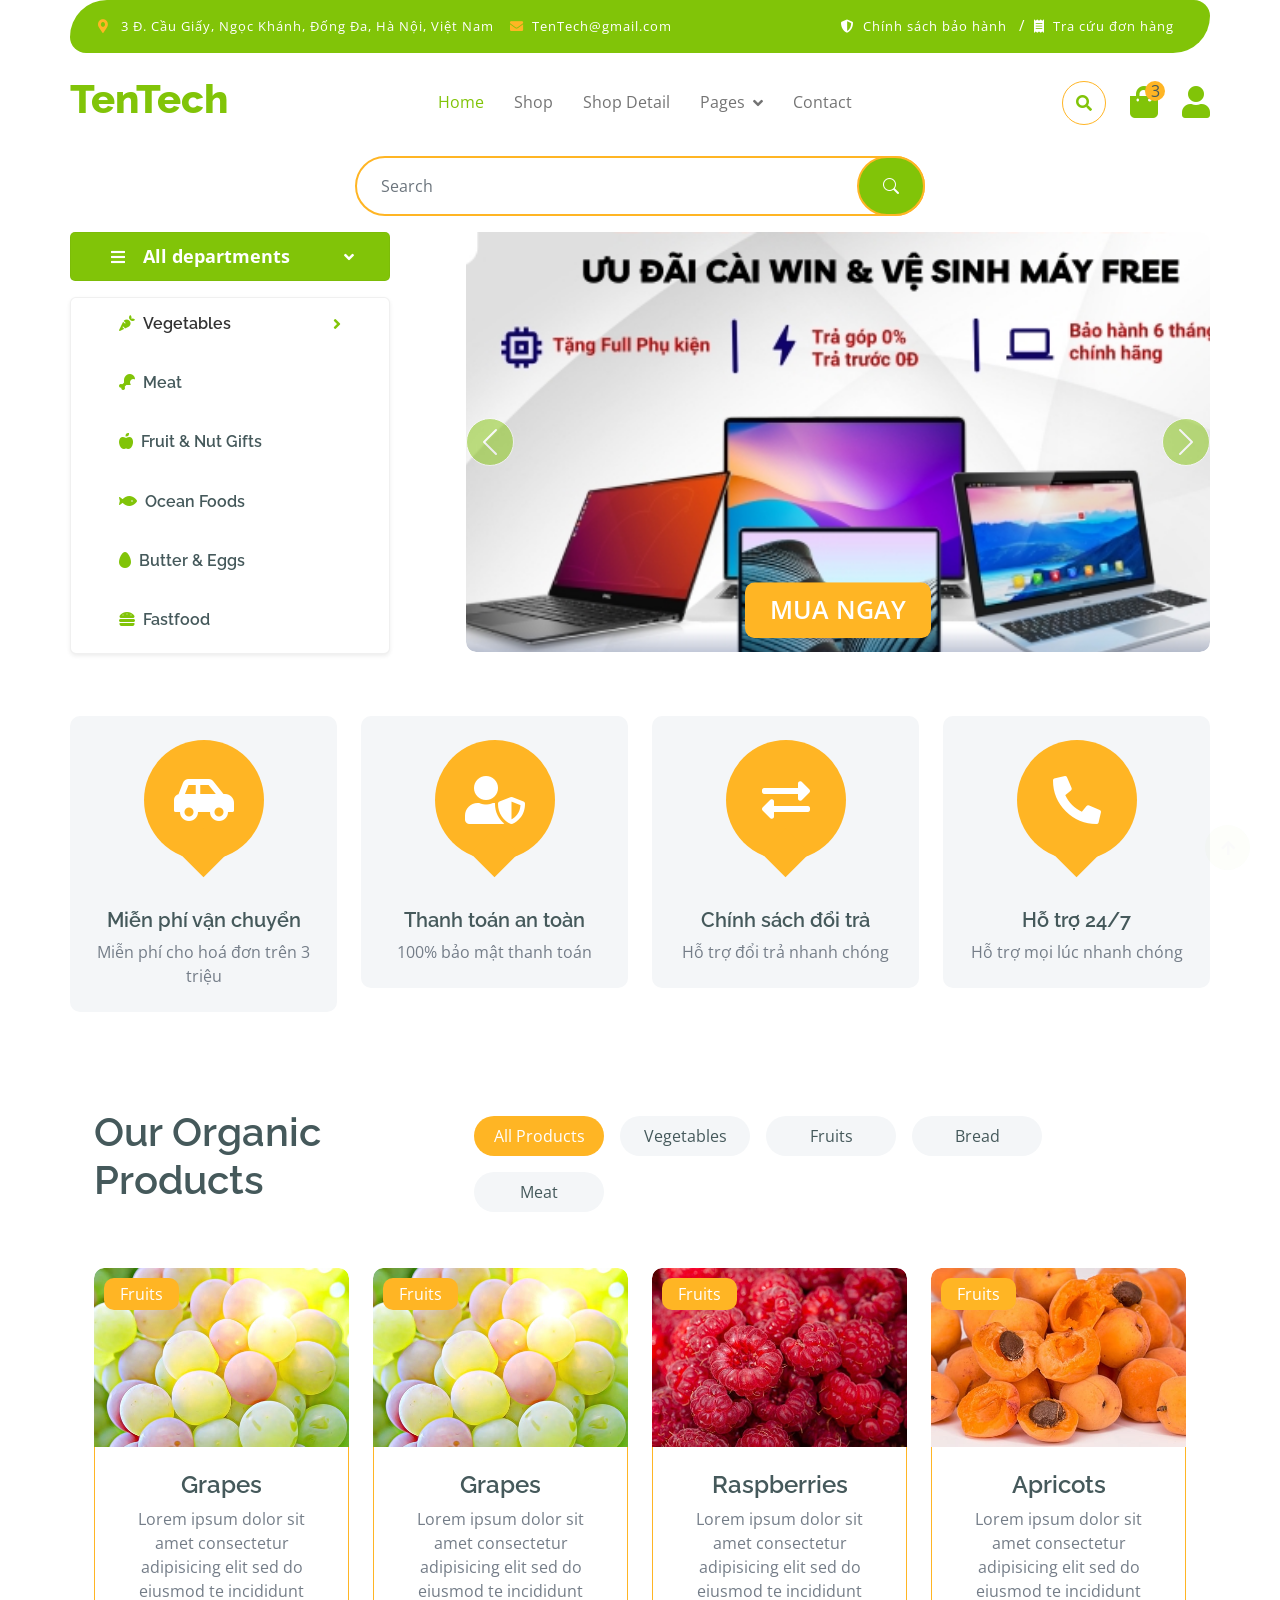
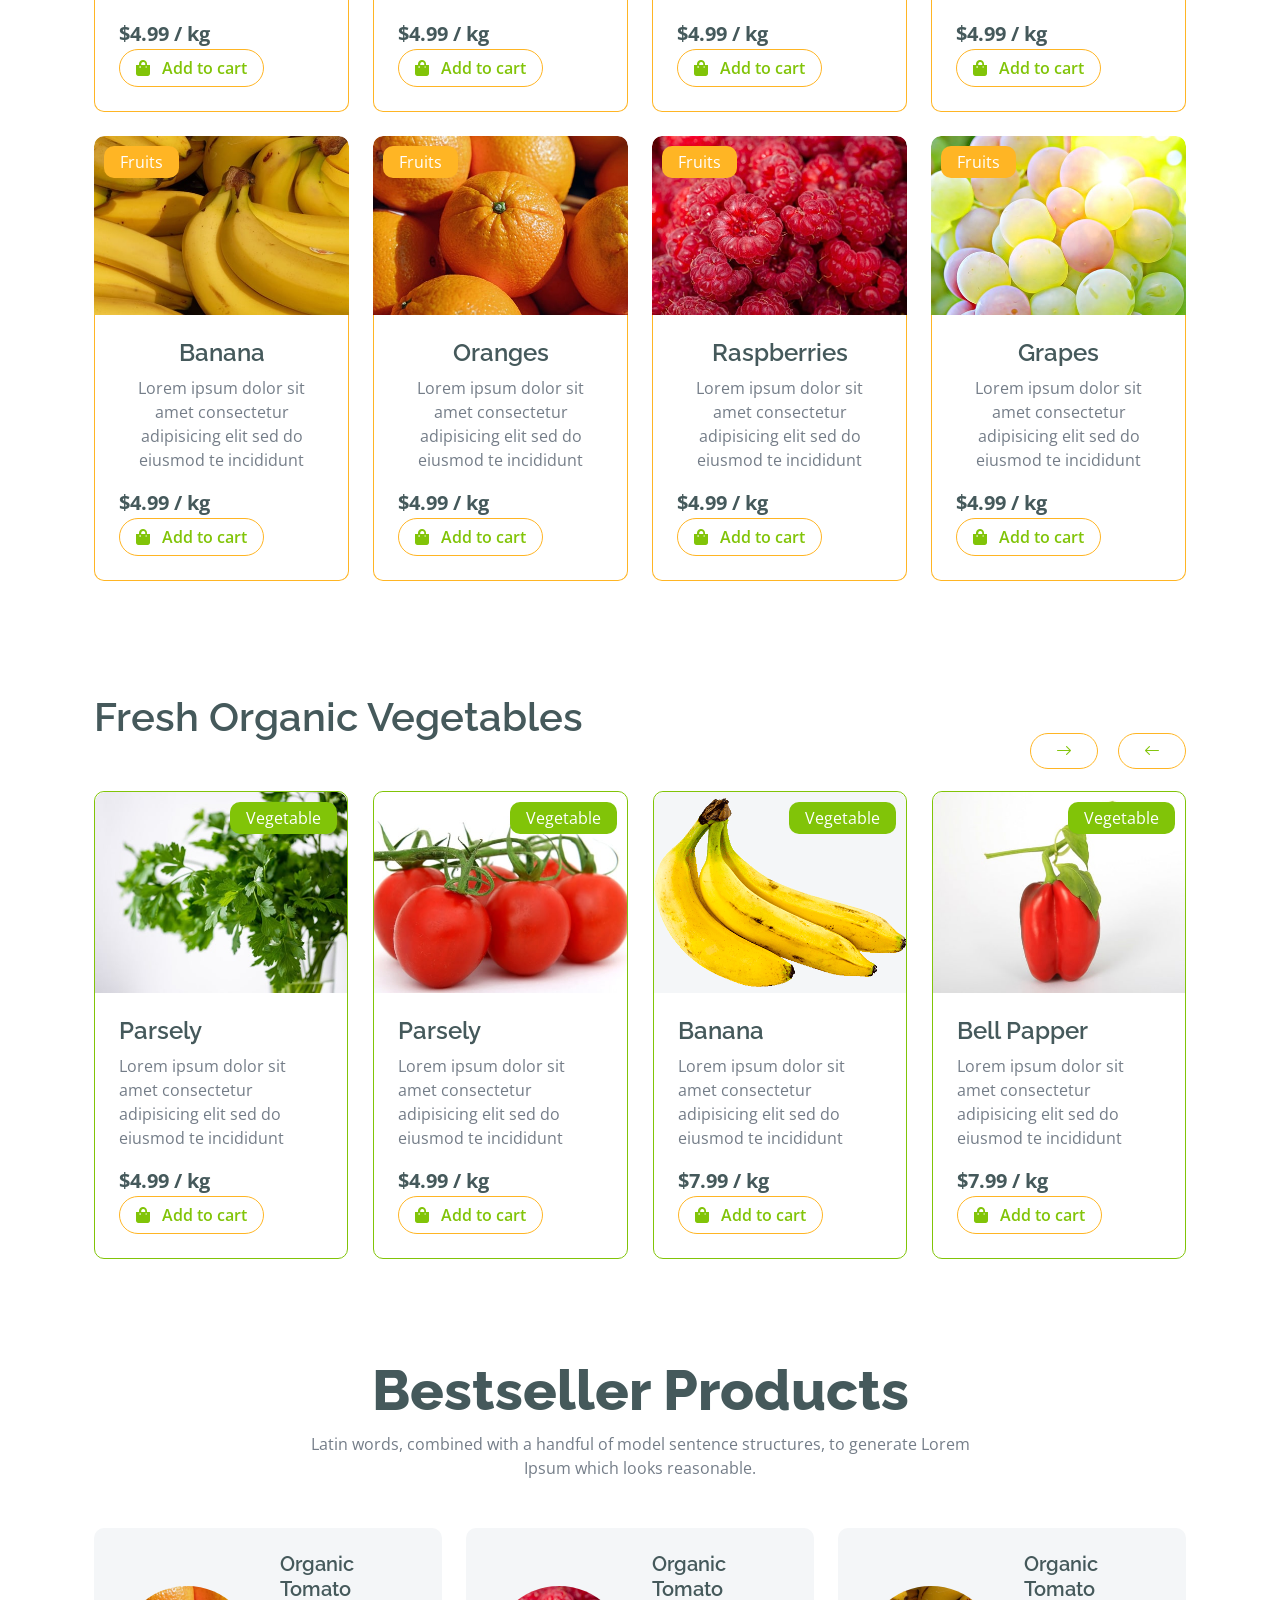
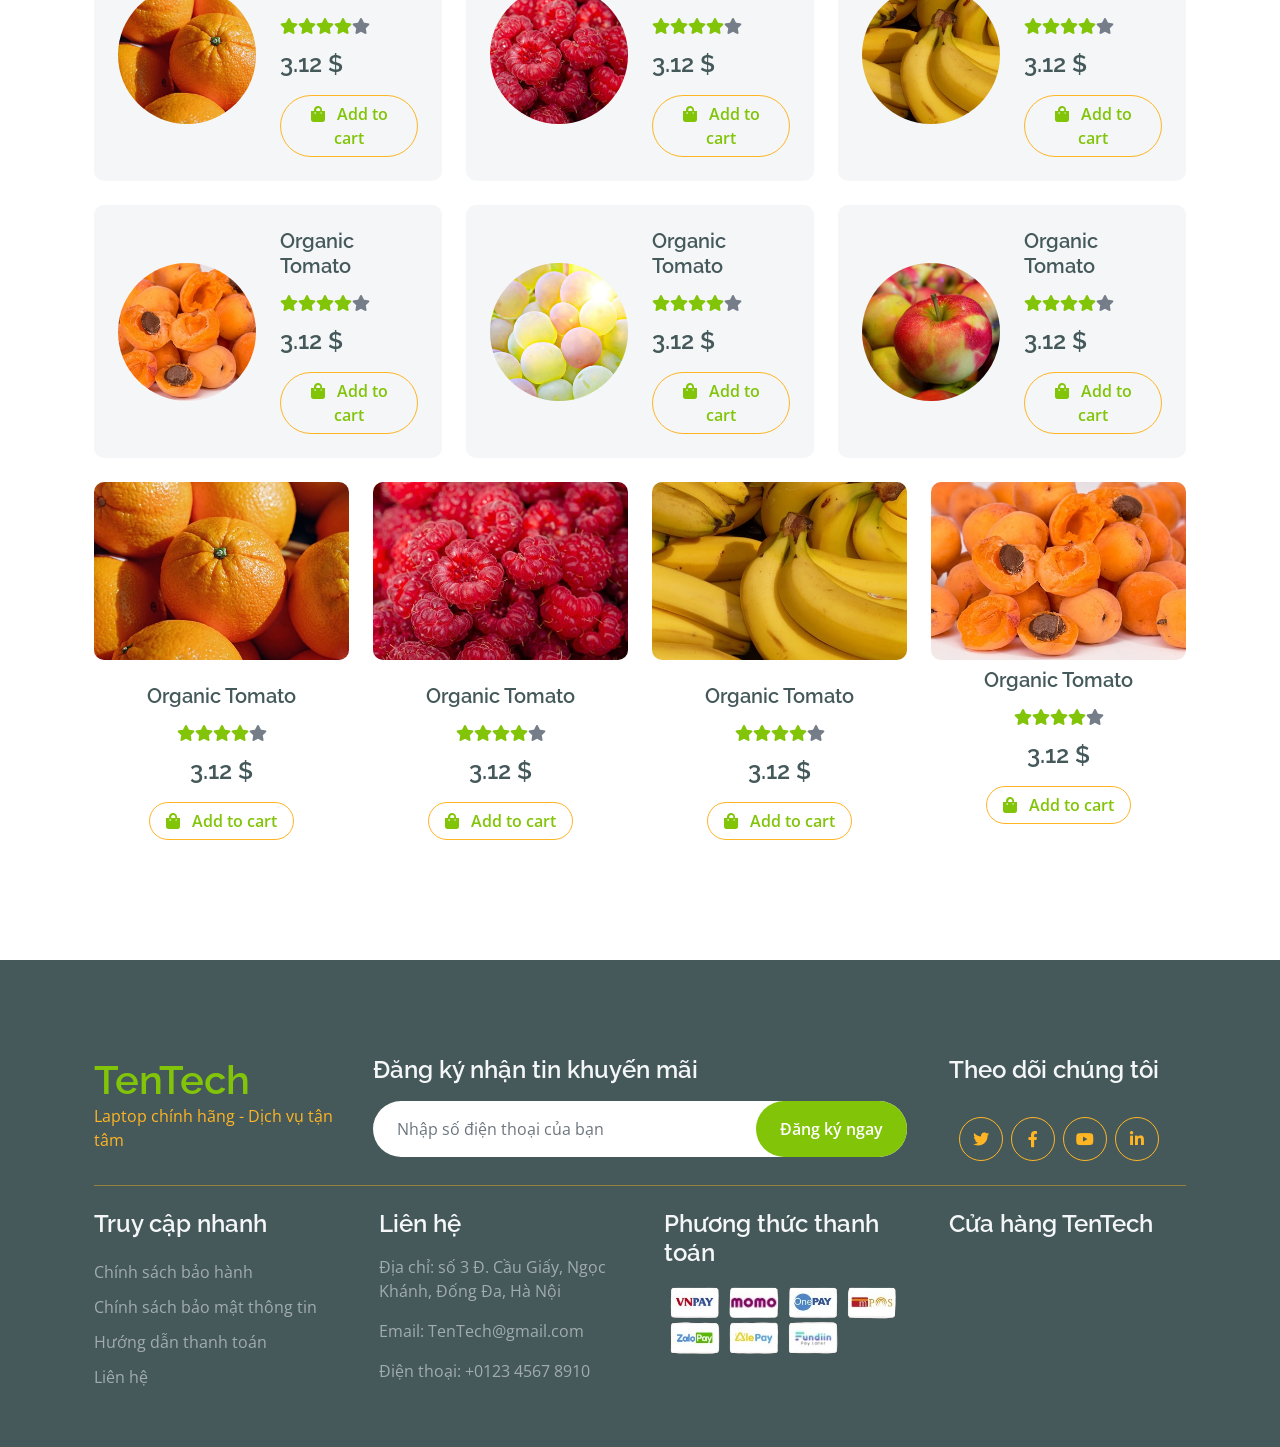
==== commit a567e686: "Add frontend" ====
--- a/code/frontend/index.html
+++ b/code/frontend/index.html
@@ -3,7 +3,7 @@
 
     <head>
         <meta charset="utf-8">
-        <title>Fruitables - Vegetable Website Template</title>
+        <title>TenTech - Laptop chính hãng</title>
         <meta content="width=device-width, initial-scale=1.0" name="viewport">
         <meta content="" name="keywords">
         <meta content="" name="description">
@@ -45,19 +45,26 @@
             <div class="container topbar bg-primary d-none d-lg-block">
                 <div class="d-flex justify-content-between">
                     <div class="top-info ps-2">
-                        <small class="me-3"><i class="fas fa-map-marker-alt me-2 text-secondary"></i> <a href="#" class="text-white">123 Street, New York</a></small>
-                        <small class="me-3"><i class="fas fa-envelope me-2 text-secondary"></i><a href="#" class="text-white">Email@Example.com</a></small>
+                        <small class="me-3"><i class="fas fa-map-marker-alt me-2 text-secondary"></i> <a href="https://www.google.com/maps/place/Tr%C6%B0%E1%BB%9Dng+%C4%90%E1%BA%A1i+H%E1%BB%8Dc+Giao+Th%C3%B4ng+V%E1%BA%ADn+T%E1%BA%A3i/@21.0281595,105.8008456,17z/data=!3m1!4b1!4m6!3m5!1s0x3135ab424a50fff9:0xbe3a7f3670c0a45f!8m2!3d21.0281545!4d105.8034205!16s%2Fm%2F0vb3l_2?hl=vi&entry=ttu&g_ep=EgoyMDI1MTEwMi4wIKXMDSoASAFQAw%3D%3D" class="text-white">3 Đ. Cầu Giấy, Ngọc Khánh, Đống Đa, Hà Nội, Việt Nam</a></small>
+                        <small class="me-3"><i class="fas fa-envelope me-2 text-secondary"></i><a href="#" class="text-white">TenTech@gmail.com</a></small>
                     </div>
                     <div class="top-link pe-2">
-                        <a href="#" class="text-white"><small class="text-white mx-2">Privacy Policy</small>/</a>
-                        <a href="#" class="text-white"><small class="text-white mx-2">Terms of Use</small>/</a>
-                        <a href="#" class="text-white"><small class="text-white ms-2">Sales and Refunds</small></a>
+                        <a href="warranty.html" class="text-white">
+                            <small class="text-white mx-2">
+                            <i class="fas fa-shield-alt me-1"></i> Chính sách bảo hành 
+                            </small> /
+                        </a>
+                        <a href="#" class="text-white">
+                            <small class="text-white mx-2">
+                            <i class="fas fa-receipt me-1"></i> Tra cứu đơn hàng
+                            </small>
+                        </a>
                     </div>
                 </div>
             </div>
             <div class="container px-0">
                 <nav class="navbar navbar-light bg-white navbar-expand-xl">
-                    <a href="index.html" class="navbar-brand"><h1 class="text-primary display-6">Fruitables</h1></a>
+                    <a href="index.html" class="navbar-brand"><h1 class="text-primary display-6">TenTech</h1></a>
                     <button class="navbar-toggler py-2 px-3" type="button" data-bs-toggle="collapse" data-bs-target="#navbarCollapse">
                         <span class="fa fa-bars text-primary"></span>
                     </button>
@@ -70,7 +77,7 @@
                                 <a href="#" class="nav-link dropdown-toggle" data-bs-toggle="dropdown">Pages</a>
                                 <div class="dropdown-menu m-0 bg-secondary rounded-0">
                                     <a href="cart.html" class="dropdown-item">Cart</a>
-                                    <a href="chackout.html" class="dropdown-item">Chackout</a>
+                                    <a href="checkout.html" class="dropdown-item">Checkout</a>
                                     <a href="testimonial.html" class="dropdown-item">Testimonial</a>
                                     <a href="404.html" class="dropdown-item">404 Page</a>
                                 </div>
@@ -108,38 +115,13 @@
                 <div class="row g-5 py-3 px-0">
                     <!-- Sidebar Start -->
                     <div class="col-lg-4">
-                        <!-- <div class="bg-light rounded py-4 px-5">
-                            <h4 class="mb-4">Categories</h4>
-                            <div class="d-flex flex-column">
-                                <div class="dropdown category-dropdown">
-                                    <a href="#" class="h6 px-5 py-3 rounded bg-white mb-2 dropdown-toggle d-flex align-items-center justify-content-between" data-bs-toggle="dropdown" aria-expanded="false">
-                                        <span><i class="fas fa-carrot text-primary me-2"></i>Vegetables</span>
-                                        <i class="fas fa-angle-right text-primary"></i>
-                                    </a>
-
-                                    <div class="dropdown-menu m-0 bg-secondary rounded-0 category-submenu">
-                                        <a class="dropdown-item" href="#">Leafy Greens</a>
-                                        <a class="dropdown-item" href="#">Root Vegetables</a>
-                                        <a class="dropdown-item" href="#">Herbs</a>
-                                        <a class="dropdown-item" href="#">Exotic</a>
-                                    </div>
-                                </div>
-                                <a href="#" class="h6 px-5 py-3 rounded bg-white mb-2"><i class="fas fa-apple-alt text-primary me-2"></i>Fruits</a>
-                                <a href="#" class="h6 px-5 py-3 rounded bg-white mb-2"><i class="fas fa-bread-slice text-primary me-2"></i>Bread</a>
-                                <a href="#" class="h6 px-5 py-3 rounded bg-white mb-2"><i class="fas fa-drumstick-bite text-primary me-2"></i>Meat</a>
-                                <a href="#" class="h6 px-5 py-3 rounded bg-white mb-2"><i class="fas fa-fish text-primary me-2"></i>Seafood</a>
-                            </div>
-                        </div> -->
-
-                        <!-- <div class="bg-light rounded py-4 px-5">
-                        <h4 class="mb-4">Categories</h4> -->
 
                         <!-- START hero__categories style -->
                         <div class="hero__categories position-relative">
                             <div class="hero__categories__all d-flex align-items-center gap-2" id="categoriesToggle" aria-expanded="false" role="button" tabindex="0">
-                            <i class="fa fa-bars text-primary"></i>
-                            <span>All departments</span>
-                            <i class="fa fa-angle-down ms-auto text-muted toggle-caret"></i>
+                                <i class="fa fa-bars text-primary"></i>
+                                <span>All departments</span>
+                                <i class="fa fa-angle-down ms-auto text-muted toggle-caret"></i>
                             </div>
 
                             <ul class="hero__categories__list list-unstyled m-0 p-0 mt-2 shadow-sm" id="categoriesList" aria-labelledby="categoriesToggle">
@@ -174,12 +156,16 @@
                         <div id="carouselId" class="carousel slide position-relative" data-bs-ride="carousel">
                             <div class="carousel-inner rounded" role="listbox">
                                 <div class="carousel-item active rounded">
-                                    <img src="img/hero-img-1.png" class="img-fluid w-100 rounded" style="height: 55vh; object-fit: cover;" alt="First slide">
-                                    <a href="#" class="btn px-4 py-2 text-white rounded">Fruits</a>
+                                    <img src="img/banner-4.png" class="img-fluid w-100 rounded" style="height: 55vh; object-fit: cover;" alt="First slide">
+                                    <a href="shop.html" class="btn px-4 py-2 text-white rounded">MUA NGAY</a>
                                 </div>
                                 <div class="carousel-item rounded">
-                                    <img src="img/hero-img-2.jpg" class="img-fluid w-100 rounded" style="height: 55vh; object-fit: cover;" alt="Second slide">
-                                    <a href="#" class="btn px-4 py-2 text-white rounded">Vegetables</a>
+                                    <img src="img/banner-1.jpg" class="img-fluid w-100 rounded" style="height: 55vh; object-fit: cover;" alt="Second slide">
+                                    <a href="shop.html" class="btn px-4 py-2 text-white rounded">MUA NGAY</a>
+                                </div>
+                                <div class="carousel-item rounded">
+                                    <img src="img/banner-3.jpg" class="img-fluid w-100 rounded" style="height: 55vh; object-fit: cover;" alt="Second slide">
+                                    <a href="shop.html" class="btn px-4 py-2 text-white rounded">MUA NGAY</a>
                                 </div>
                             </div>
                             <button class="carousel-control-prev" type="button" data-bs-target="#carouselId" data-bs-slide="prev">
@@ -208,8 +194,8 @@
                                 <i class="fas fa-car-side fa-3x text-white"></i>
                             </div>
                             <div class="featurs-content text-center">
-                                <h5>Free Shipping</h5>
-                                <p class="mb-0">Free on order over $300</p>
+                                <h5>Miễn phí vận chuyển</h5>
+                                <p class="mb-0">Miễn phí cho hoá đơn trên 3 triệu</p>
                             </div>
                         </div>
                     </div>
@@ -219,8 +205,8 @@
                                 <i class="fas fa-user-shield fa-3x text-white"></i>
                             </div>
                             <div class="featurs-content text-center">
-                                <h5>Security Payment</h5>
-                                <p class="mb-0">100% security payment</p>
+                                <h5>Thanh toán an toàn</h5>
+                                <p class="mb-0">100% bảo mật thanh toán</p>
                             </div>
                         </div>
                     </div>
@@ -230,8 +216,8 @@
                                 <i class="fas fa-exchange-alt fa-3x text-white"></i>
                             </div>
                             <div class="featurs-content text-center">
-                                <h5>30 Day Return</h5>
-                                <p class="mb-0">30 day money guarantee</p>
+                                <h5>Chính sách đổi trả</h5>
+                                <p class="mb-0">Hỗ trợ đổi trả nhanh chóng</p>
                             </div>
                         </div>
                     </div>
@@ -241,8 +227,8 @@
                                 <i class="fa fa-phone-alt fa-3x text-white"></i>
                             </div>
                             <div class="featurs-content text-center">
-                                <h5>24/7 Support</h5>
-                                <p class="mb-0">Support every time fast</p>
+                                <h5>Hỗ trợ 24/7</h5>
+                                <p class="mb-0">Hỗ trợ mọi lúc nhanh chóng</p>
                             </div>
                         </div>
                     </div>
@@ -253,7 +239,7 @@
 
 
         <!-- Fruits Shop Start-->
-        <div class="container-fluid fruite py-5">
+        <div class="container-fluid fruite pt-5">
             <div class="container py-5">
                 <div class="tab-class text-center">
                     <div class="row g-4">
@@ -610,57 +596,9 @@
         <!-- Fruits Shop End-->
 
 
-        <!-- Featurs Start -->
-        <div class="container-fluid service py-5">
-            <div class="container py-5">
-                <div class="row g-4 justify-content-center">
-                    <div class="col-md-6 col-lg-4">
-                        <a href="#">
-                            <div class="service-item bg-secondary rounded border border-secondary">
-                                <img src="img/featur-1.jpg" class="img-fluid rounded-top w-100" alt="">
-                                <div class="px-4 rounded-bottom">
-                                    <div class="service-content bg-primary text-center p-4 rounded">
-                                        <h5 class="text-white">Fresh Apples</h5>
-                                        <h3 class="mb-0">20% OFF</h3>
-                                    </div>
-                                </div>
-                            </div>
-                        </a>
-                    </div>
-                    <div class="col-md-6 col-lg-4">
-                        <a href="#">
-                            <div class="service-item bg-dark rounded border border-dark">
-                                <img src="img/featur-2.jpg" class="img-fluid rounded-top w-100" alt="">
-                                <div class="px-4 rounded-bottom">
-                                    <div class="service-content bg-light text-center p-4 rounded">
-                                        <h5 class="text-primary">Tasty Fruits</h5>
-                                        <h3 class="mb-0">Free delivery</h3>
-                                    </div>
-                                </div>
-                            </div>
-                        </a>
-                    </div>
-                    <div class="col-md-6 col-lg-4">
-                        <a href="#">
-                            <div class="service-item bg-primary rounded border border-primary">
-                                <img src="img/featur-3.jpg" class="img-fluid rounded-top w-100" alt="">
-                                <div class="px-4 rounded-bottom">
-                                    <div class="service-content bg-secondary text-center p-4 rounded">
-                                        <h5 class="text-white">Exotic Vegitable</h5>
-                                        <h3 class="mb-0">Discount 30$</h3>
-                                    </div>
-                                </div>
-                            </div>
-                        </a>
-                    </div>
-                </div>
-            </div>
-        </div>
-        <!-- Featurs End -->
-
 
         <!-- Vesitable Shop Start-->
-        <div class="container-fluid vesitable py-5">
+        <div class="container-fluid vesitable pt-3">
             <div class="container py-5">
                 <h1 class="mb-0">Fresh Organic Vegetables</h1>
                 <div class="owl-carousel vegetable-carousel justify-content-center">
@@ -782,39 +720,10 @@
         <!-- Vesitable Shop End -->
 
 
-        <!-- Banner Section Start-->
-        <div class="container-fluid banner bg-secondary my-5">
-            <div class="container py-5">
-                <div class="row g-4 align-items-center">
-                    <div class="col-lg-6">
-                        <div class="py-4">
-                            <h1 class="display-3 text-white">Fresh Exotic Fruits</h1>
-                            <p class="fw-normal display-3 text-dark mb-4">in Our Store</p>
-                            <p class="mb-4 text-dark">The generated Lorem Ipsum is therefore always free from repetition injected humour, or non-characteristic words etc.</p>
-                            <a href="#" class="banner-btn btn border-2 border-white rounded-pill text-dark py-3 px-5">BUY</a>
-                        </div>
-                    </div>
-                    <div class="col-lg-6">
-                        <div class="position-relative">
-                            <img src="img/baner-1.png" class="img-fluid w-100 rounded" alt="">
-                            <div class="d-flex align-items-center justify-content-center bg-white rounded-circle position-absolute" style="width: 140px; height: 140px; top: 0; left: 0;">
-                                <h1 style="font-size: 100px;">1</h1>
-                                <div class="d-flex flex-column">
-                                    <span class="h2 mb-0">50$</span>
-                                    <span class="h4 text-muted mb-0">kg</span>
-                                </div>
-                            </div>
-                        </div>
-                    </div>
-                </div>
-            </div>
-        </div>
-        <!-- Banner Section End -->
-
 
         <!-- Bestsaler Product Start -->
-        <div class="container-fluid py-5">
-            <div class="container py-5">
+        <div class="container-fluid pt-0">
+            <div class="container py-5 pt-0">
                 <div class="text-center mx-auto mb-5" style="max-width: 700px;">
                     <h1 class="display-4">Bestseller Products</h1>
                     <p>Latin words, combined with a handful of model sentence structures, to generate Lorem Ipsum which looks reasonable.</p>
@@ -1020,134 +929,6 @@
         <!-- Bestsaler Product End -->
 
 
-        <!-- Fact Start -->
-        <div class="container-fluid py-5">
-            <div class="container">
-                <div class="bg-light p-5 rounded">
-                    <div class="row g-4 justify-content-center">
-                        <div class="col-md-6 col-lg-6 col-xl-3">
-                            <div class="counter bg-white rounded p-5">
-                                <i class="fa fa-users text-secondary"></i>
-                                <h4>satisfied customers</h4>
-                                <h1>1963</h1>
-                            </div>
-                        </div>
-                        <div class="col-md-6 col-lg-6 col-xl-3">
-                            <div class="counter bg-white rounded p-5">
-                                <i class="fa fa-users text-secondary"></i>
-                                <h4>quality of service</h4>
-                                <h1>99%</h1>
-                            </div>
-                        </div>
-                        <div class="col-md-6 col-lg-6 col-xl-3">
-                            <div class="counter bg-white rounded p-5">
-                                <i class="fa fa-users text-secondary"></i>
-                                <h4>quality certificates</h4>
-                                <h1>33</h1>
-                            </div>
-                        </div>
-                        <div class="col-md-6 col-lg-6 col-xl-3">
-                            <div class="counter bg-white rounded p-5">
-                                <i class="fa fa-users text-secondary"></i>
-                                <h4>Available Products</h4>
-                                <h1>789</h1>
-                            </div>
-                        </div>
-                    </div>
-                </div>
-            </div>
-        </div>
-        <!-- Fact Start -->
-
-
-        <!-- Tastimonial Start -->
-        <div class="container-fluid testimonial py-5">
-            <div class="container py-5">
-                <div class="testimonial-header text-center">
-                    <h4 class="text-primary">Our Testimonial</h4>
-                    <h1 class="display-5 mb-5 text-dark">Our Client Saying!</h1>
-                </div>
-                <div class="owl-carousel testimonial-carousel">
-                    <div class="testimonial-item img-border-radius bg-light rounded p-4">
-                        <div class="position-relative">
-                            <i class="fa fa-quote-right fa-2x text-secondary position-absolute" style="bottom: 30px; right: 0;"></i>
-                            <div class="mb-4 pb-4 border-bottom border-secondary">
-                                <p class="mb-0">Lorem Ipsum is simply dummy text of the printing Ipsum has been the industry's standard dummy text ever since the 1500s,
-                                </p>
-                            </div>
-                            <div class="d-flex align-items-center flex-nowrap">
-                                <div class="bg-secondary rounded">
-                                    <img src="img/testimonial-1.jpg" class="img-fluid rounded" style="width: 100px; height: 100px;" alt="">
-                                </div>
-                                <div class="ms-4 d-block">
-                                    <h4 class="text-dark">Client Name</h4>
-                                    <p class="m-0 pb-3">Profession</p>
-                                    <div class="d-flex pe-5">
-                                        <i class="fas fa-star text-primary"></i>
-                                        <i class="fas fa-star text-primary"></i>
-                                        <i class="fas fa-star text-primary"></i>
-                                        <i class="fas fa-star text-primary"></i>
-                                        <i class="fas fa-star"></i>
-                                    </div>
-                                </div>
-                            </div>
-                        </div>
-                    </div>
-                    <div class="testimonial-item img-border-radius bg-light rounded p-4">
-                        <div class="position-relative">
-                            <i class="fa fa-quote-right fa-2x text-secondary position-absolute" style="bottom: 30px; right: 0;"></i>
-                            <div class="mb-4 pb-4 border-bottom border-secondary">
-                                <p class="mb-0">Lorem Ipsum is simply dummy text of the printing Ipsum has been the industry's standard dummy text ever since the 1500s,
-                                </p>
-                            </div>
-                            <div class="d-flex align-items-center flex-nowrap">
-                                <div class="bg-secondary rounded">
-                                    <img src="img/testimonial-1.jpg" class="img-fluid rounded" style="width: 100px; height: 100px;" alt="">
-                                </div>
-                                <div class="ms-4 d-block">
-                                    <h4 class="text-dark">Client Name</h4>
-                                    <p class="m-0 pb-3">Profession</p>
-                                    <div class="d-flex pe-5">
-                                        <i class="fas fa-star text-primary"></i>
-                                        <i class="fas fa-star text-primary"></i>
-                                        <i class="fas fa-star text-primary"></i>
-                                        <i class="fas fa-star text-primary"></i>
-                                        <i class="fas fa-star text-primary"></i>
-                                    </div>
-                                </div>
-                            </div>
-                        </div>
-                    </div>
-                    <div class="testimonial-item img-border-radius bg-light rounded p-4">
-                        <div class="position-relative">
-                            <i class="fa fa-quote-right fa-2x text-secondary position-absolute" style="bottom: 30px; right: 0;"></i>
-                            <div class="mb-4 pb-4 border-bottom border-secondary">
-                                <p class="mb-0">Lorem Ipsum is simply dummy text of the printing Ipsum has been the industry's standard dummy text ever since the 1500s,
-                                </p>
-                            </div>
-                            <div class="d-flex align-items-center flex-nowrap">
-                                <div class="bg-secondary rounded">
-                                    <img src="img/testimonial-1.jpg" class="img-fluid rounded" style="width: 100px; height: 100px;" alt="">
-                                </div>
-                                <div class="ms-4 d-block">
-                                    <h4 class="text-dark">Client Name</h4>
-                                    <p class="m-0 pb-3">Profession</p>
-                                    <div class="d-flex pe-5">
-                                        <i class="fas fa-star text-primary"></i>
-                                        <i class="fas fa-star text-primary"></i>
-                                        <i class="fas fa-star text-primary"></i>
-                                        <i class="fas fa-star text-primary"></i>
-                                        <i class="fas fa-star text-primary"></i>
-                                    </div>
-                                </div>
-                            </div>
-                        </div>
-                    </div>
-                </div>
-            </div>
-        </div>
-        <!-- Tastimonial End -->
-
 
         <!-- Footer Start -->
         <div class="container-fluid bg-dark text-white-50 footer pt-5 mt-5">
@@ -1156,18 +937,24 @@
                     <div class="row g-4">
                         <div class="col-lg-3">
                             <a href="#">
-                                <h1 class="text-primary mb-0">Fruitables</h1>
-                                <p class="text-secondary mb-0">Fresh products</p>
+                                <h1 class="text-primary mb-0">TenTech</h1>
+                                <p class="text-secondary mb-0">Laptop chính hãng - Dịch vụ tận tâm</p>
                             </a>
                         </div>
                         <div class="col-lg-6">
+                            <div>
+                                <h4 class="text-light mb-3">Đăng ký nhận tin khuyến mãi</h4>
+                            </div>
                             <div class="position-relative mx-auto">
-                                <input class="form-control border-0 w-100 py-3 px-4 rounded-pill" type="number" placeholder="Your Email">
-                                <button type="submit" class="btn btn-primary border-0 border-secondary py-3 px-4 position-absolute rounded-pill text-white" style="top: 0; right: 0;">Subscribe Now</button>
+                                <input class="form-control border-0 w-100 py-3 px-4 rounded-pill" type="number" placeholder="Nhập số điện thoại của bạn">
+                                <button type="submit" class="btn btn-primary border-0 border-secondary py-3 px-4 position-absolute rounded-pill text-white" style="top: 0; right: 0;">Đăng ký ngay</button>
                             </div>
                         </div>
                         <div class="col-lg-3">
-                            <div class="d-flex justify-content-end pt-3">
+                            <div>
+                                <h4 class="text-light mb-3" style="margin-left: 2vh;">Theo dõi chúng tôi</h4>
+                            </div>
+                            <div class="d-flex justify-content-center pt-3">
                                 <a class="btn  btn-outline-secondary me-2 btn-md-square rounded-circle" href=""><i class="fab fa-twitter"></i></a>
                                 <a class="btn btn-outline-secondary me-2 btn-md-square rounded-circle" href=""><i class="fab fa-facebook-f"></i></a>
                                 <a class="btn btn-outline-secondary me-2 btn-md-square rounded-circle" href=""><i class="fab fa-youtube"></i></a>
@@ -1178,69 +965,38 @@
                 </div>
                 <div class="row g-5">
                     <div class="col-lg-3 col-md-6">
+                        <div class="d-flex flex-column text-start footer-item">
+                            <h4 class="text-light mb-3">Truy cập nhanh</h4>
+                            <a class="btn-link" href="warranty.html">Chính sách bảo hành</a>
+                            <a class="btn-link" href="privacy.html">Chính sách bảo mật thông tin</a>
+                            <a class="btn-link" href="payment.html">Hướng dẫn thanh toán</a>
+                            <a class="btn-link" href="contact.html">Liên hệ</a>
+                        </div>
+                    </div>
+                    <div class="col-lg-3 col-md-6">
                         <div class="footer-item">
-                            <h4 class="text-light mb-3">Why People Like us!</h4>
-                            <p class="mb-4">typesetting, remaining essentially unchanged. It was 
-                                popularised in the 1960s with the like Aldus PageMaker including of Lorem Ipsum.</p>
-                            <a href="" class="btn border-secondary py-2 px-4 rounded-pill text-primary">Read More</a>
+                            <h4 class="text-light mb-3">Liên hệ</h4>
+                            <p>Địa chỉ: số 3 Đ. Cầu Giấy, Ngọc Khánh, Đống Đa, Hà Nội</p>
+                            <p>Email: TenTech@gmail.com</p>
+                            <p>Điện thoại: +0123 4567 8910</p>
                         </div>
                     </div>
                     <div class="col-lg-3 col-md-6">
                         <div class="d-flex flex-column text-start footer-item">
-                            <h4 class="text-light mb-3">Shop Info</h4>
-                            <a class="btn-link" href="">About Us</a>
-                            <a class="btn-link" href="">Contact Us</a>
-                            <a class="btn-link" href="">Privacy Policy</a>
-                            <a class="btn-link" href="">Terms & Condition</a>
-                            <a class="btn-link" href="">Return Policy</a>
-                            <a class="btn-link" href="">FAQs & Help</a>
-                        </div>
-                    </div>
-                    <div class="col-lg-3 col-md-6">
-                        <div class="d-flex flex-column text-start footer-item">
-                            <h4 class="text-light mb-3">Account</h4>
-                            <a class="btn-link" href="">My Account</a>
-                            <a class="btn-link" href="">Shop details</a>
-                            <a class="btn-link" href="">Shopping Cart</a>
-                            <a class="btn-link" href="">Wishlist</a>
-                            <a class="btn-link" href="">Order History</a>
-                            <a class="btn-link" href="">International Orders</a>
+                            <h4 class="text-light mb-3">Phương thức thanh toán</h4>
+                            <img src="img/payment-2.png" class="img-fluid" alt="">
                         </div>
                     </div>
                     <div class="col-lg-3 col-md-6">
                         <div class="footer-item">
-                            <h4 class="text-light mb-3">Contact</h4>
-                            <p>Address: 1429 Netus Rd, NY 48247</p>
-                            <p>Email: Example@gmail.com</p>
-                            <p>Phone: +0123 4567 8910</p>
-                            <p>Payment Accepted</p>
-                            <img src="img/payment.png" class="img-fluid" alt="">
+                            <h4 class="text-light mb-3">Cửa hàng TenTech</h4>               
+                            <iframe class="ng-tns-c0-0" allowfullscreen="" height="125" loading="lazy" src="https://www.google.com/maps/embed?pb=!1m18!1m12!1m3!1d3724.1228608575834!2d105.80064111432421!3d21.02776948599887!2m3!1f0!2f0!3f0!3m2!1i1024!2i768!4f13.1!3m3!1m2!1s0x3135ab424a50fff9%3A0xbe3a7f3670c0a45f!2zVHLGsOG7nW5nIMSQ4bqhaSBo4buNYyBHaWFvIHRow7RuZyBW4bqtbiB04bqjaQ!5e0!3m2!1svi!2s!4v1539544397383" style="border-radius:25px;border:0;width:100%"></iframe>
                         </div>
                     </div>
                 </div>
             </div>
         </div>
         <!-- Footer End -->
-
-        <!-- Copyright Start -->
-        <div class="container-fluid copyright bg-dark py-4">
-            <div class="container">
-                <div class="row">
-                    <div class="col-md-6 text-center text-md-start mb-3 mb-md-0">
-                        <span class="text-light"><a href="#"><i class="fas fa-copyright text-light me-2"></i>Your Site Name</a>, All right reserved.</span>
-                    </div>
-                    <div class="col-md-6 my-auto text-center text-md-end text-white">
-                        <!--/*** This template is free as long as you keep the below author’s credit link/attribution link/backlink. ***/-->
-                        <!--/*** If you'd like to use the template without the below author’s credit link/attribution link/backlink, ***/-->
-                        <!--/*** you can purchase the Credit Removal License from "https://htmlcodex.com/credit-removal". ***/-->
-                        Designed By <a class="border-bottom" href="https://htmlcodex.com">HTML Codex</a> Distributed By <a class="border-bottom" href="https://themewagon.com">ThemeWagon</a>
-                    </div>
-                </div>
-            </div>
-        </div>
-        <!-- Copyright End -->
-
-
 
         <!-- Back to Top -->
         <a href="#" class="btn btn-primary border-3 border-primary rounded-circle back-to-top"><i class="fa fa-arrow-up"></i></a>   
--- a/code/frontend/css/style.css
+++ b/code/frontend/css/style.css
@@ -1,4 +1,3 @@
-
 /*** Spinner Start ***/
 #spinner {
     opacity: 0;
@@ -252,11 +251,11 @@
 
 .carousel-item a {
     position: absolute;
-    top: 50%;
+    top: 90%;
     left: 50%;
     transform: translate(-50%, -50%);
     font-size: 25px;
-    background: linear-gradient(rgba(255, 181, 36, 0.7), rgba(255, 181, 36, 0.7));
+    background: linear-gradient(#ffb524, #ffb524);
 }
 
 .carousel-control-next,
@@ -271,25 +270,29 @@
     transform: translateY(-50%);
 }
 
+.carousel-control-prev {
+    margin-right: 20px;
+}
+
 .carousel-control-next {
-    margin-right: 20px;
-}
-
-.carousel-control-prev {
     margin-left: 20px;
 }
 
 .page-header {
     position: relative;
-    background: linear-gradient(rgba(0, 0, 0, 0.3), rgba(0, 0, 0, 0.3)), url(../img/cart-page-header-img.jpg);
+    /* Lớp mờ đậm hơn (50%) */
+    background: linear-gradient(rgba(0, 0, 0, 0.4), rgba(0, 0, 0, 0.5)), 
+                url(../img/header-page-1.png);
     background-position: center center;
     background-repeat: no-repeat;
     background-size: cover;
 }
 
+
 @media (min-width: 992px) {
     .hero-header,
-    .page-header {
+    .page-header, 
+    .page-hero {
         margin-top: 152px !important;
     }
 }
@@ -672,7 +675,7 @@
   border-radius: .375rem;
   overflow: visible; /* để flyout con không bị cắt */
   box-shadow: 0 .25rem .75rem rgba(0,0,0,0.08);
-  z-index: 1050;
+  z-index: 100;
   transform-origin: top center;
   transition: opacity .18s ease, transform .18s ease, visibility .18s;
   opacity: 0;
@@ -861,3 +864,123 @@
     display: block;
   }
 }
+
+
+.product__details__pic__slider .item img {
+  border-radius: 10px; /* Bo góc cho ảnh */
+  cursor: pointer;
+  transition: transform 0.3s ease;
+}
+
+
+.product__details__pic__slider .owl-stage {
+    justify-content: center !important; /* đẩy items sang giữa */
+}
+.product__details__pic__slider .item img:hover {
+  transform: scale(1.1); /* Phóng to ảnh khi hover */
+}
+
+/* --- Moved from inline <style> in shop-detail.html --- */
+/* Main image wrapper and prev/next controls */
+.main-image-wrapper{position:relative}
+.main-image-wrapper .main-nav{position:absolute;top:50%;transform:translateY(-50%);z-index:5;background:rgba(255,255,255,0.85);border:0;width:40px;height:40px;display:flex;align-items:center;justify-content:center;cursor:pointer}
+.main-image-wrapper .main-nav:focus{outline:none;box-shadow:0 0 0 0.2rem rgba(13,110,253,.25)}
+.main-image-wrapper .main-nav.prev{left:10px}
+.main-image-wrapper .main-nav.next{right:10px}
+
+/* Thumbnails: use transparent border to avoid layout shift when active */
+.product__details__pic__slider .item img{
+        cursor:pointer;
+        max-width:100%;
+        border:3px solid transparent; /* keep layout stable when active */
+        border-radius:6px;
+        box-sizing:border-box;
+        transition: border-color .15s ease-in-out;
+}
+.product__details__pic__slider .item.thumb-active img{
+        outline: none;
+        border-color:  #81c408 !important; /* active border color */
+}
+
+
+#content {
+    font-family: 'Times New Roman', Times, serif;
+    font-size: 14pt;
+    color:  #333;
+}
+#content p, 
+#content span, 
+#content li, 
+#content h1, 
+#content h2, 
+#content h3 {
+    font-family: inherit;
+    font-size: inherit;
+    color: inherit;
+}
+
+#content1 {
+    font-family: 'Times New Roman', Times, serif;
+    font-size: 14pt;
+    color:  #333;
+}
+#content1 p, 
+#content1 span, 
+#content1 li, 
+#content1 h1, 
+#content1 h2, 
+#content1 h3 {
+    font-family: inherit;
+    font-size: inherit;
+    color: inherit;
+}
+
+
+
+/* CSS (thêm vào file style.css hoặc trong <style>) */
+.carousel-item { position: relative; overflow: hidden; }
+
+/* chung cho các nút overlay */
+.carousel-item .slide-btn {
+  position: absolute;
+  z-index: 5;               /* trên ảnh */
+  padding: .5rem 1.25rem;
+  border: none;
+  /* optional styling */
+  background: rgba(0,123,255,0.85); /* hoặc dùng lớp btn-primary */
+  color: #fff;
+  border-radius: .375rem;
+  text-decoration: none;
+  transition: transform .18s ease, opacity .18s ease;
+}
+
+/* vị trí: trái dưới */
+.carousel-item .slide-btn.bottom-left {
+  left: 1.5rem;
+  bottom: 1.5rem;
+}
+
+/* vị trí: giữa dưới (căn giữa) */
+.carousel-item .slide-btn.bottom-center {
+  left: 50%;
+  transform: translateX(-50%);
+  bottom: 1.5rem;
+}
+
+/* vị trí: phải dưới */
+.carousel-item .slide-btn.bottom-right {
+  right: 1.5rem;
+  bottom: 1.5rem;
+}
+
+/* responsive: giảm khoảng cách trên màn hình nhỏ */
+@media (max-width: 576px) {
+  .carousel-item .slide-btn {
+    bottom: 0.8rem;
+    left: .9rem;
+    right: .9rem;
+    padding: .45rem .9rem;
+    font-size: .95rem;
+  }
+  .carousel-item .slide-btn.bottom-center { left: 50%; transform: translateX(-50%); }
+}
